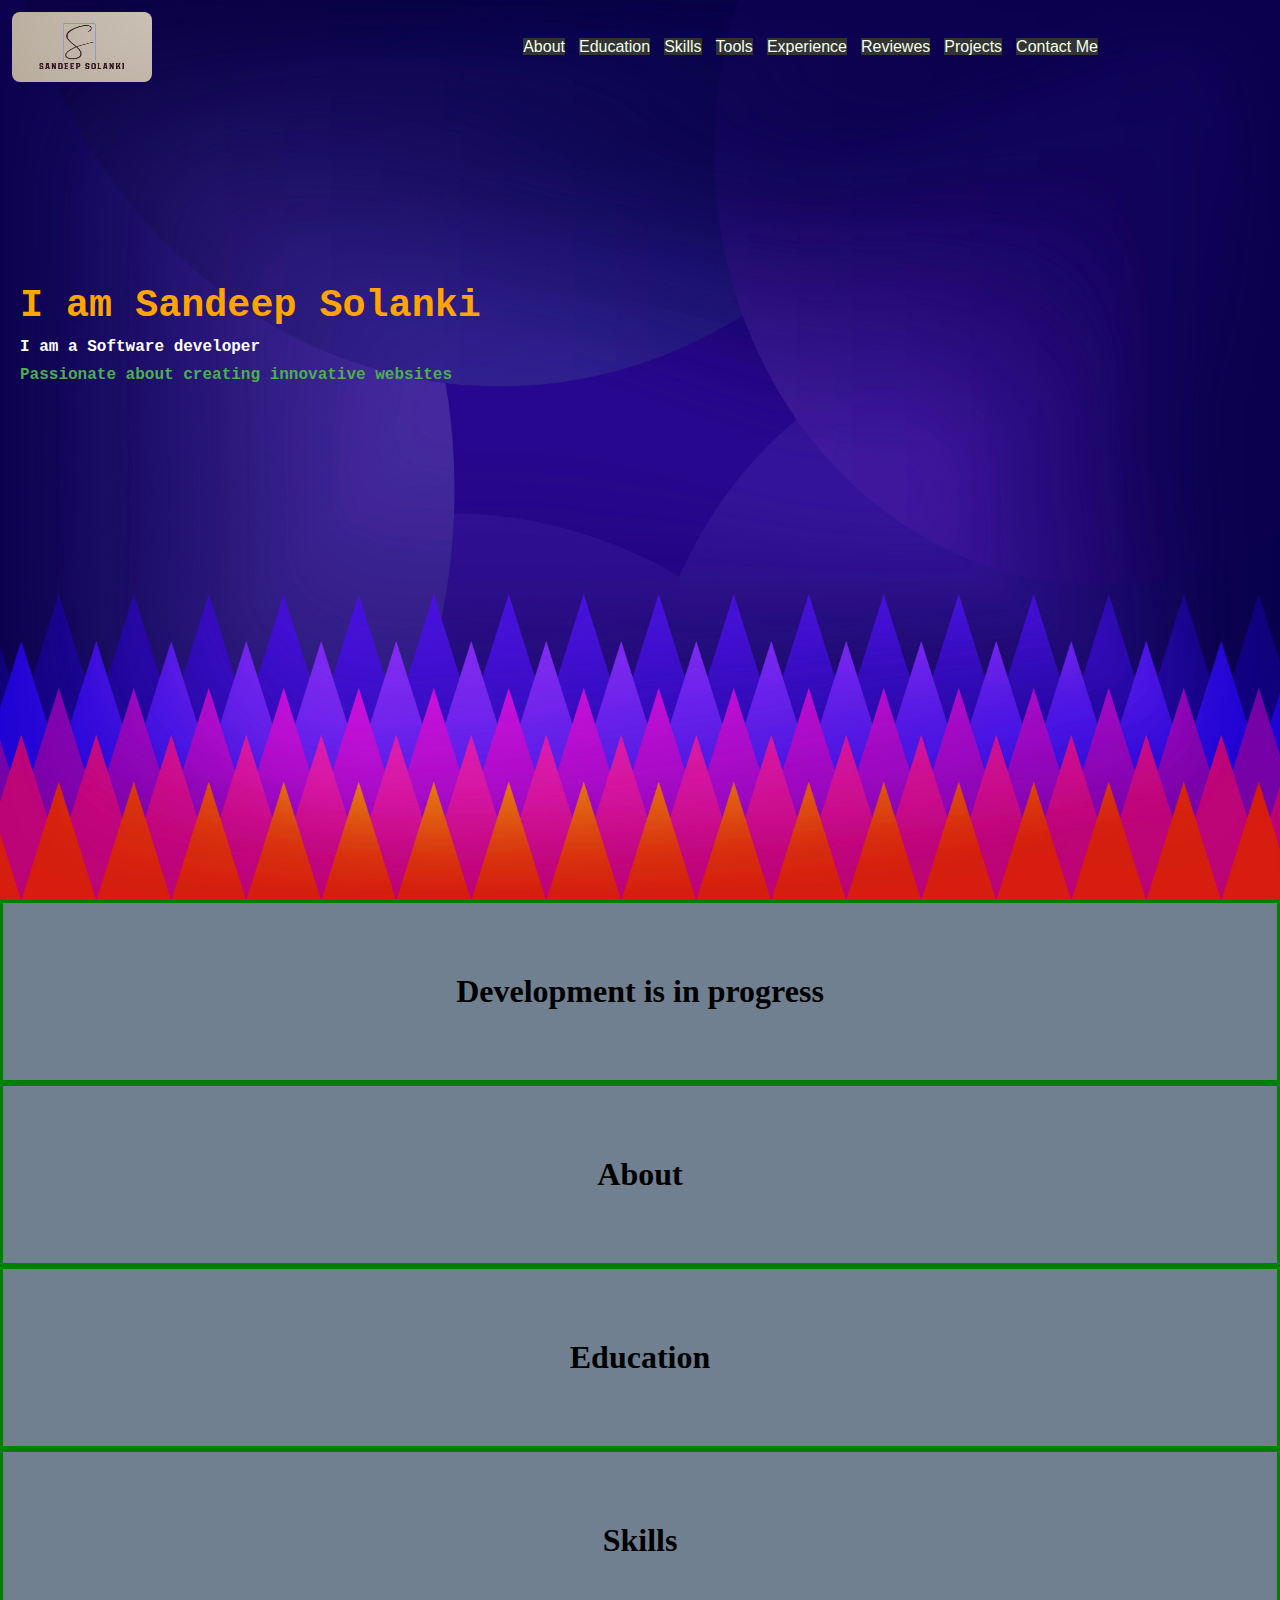
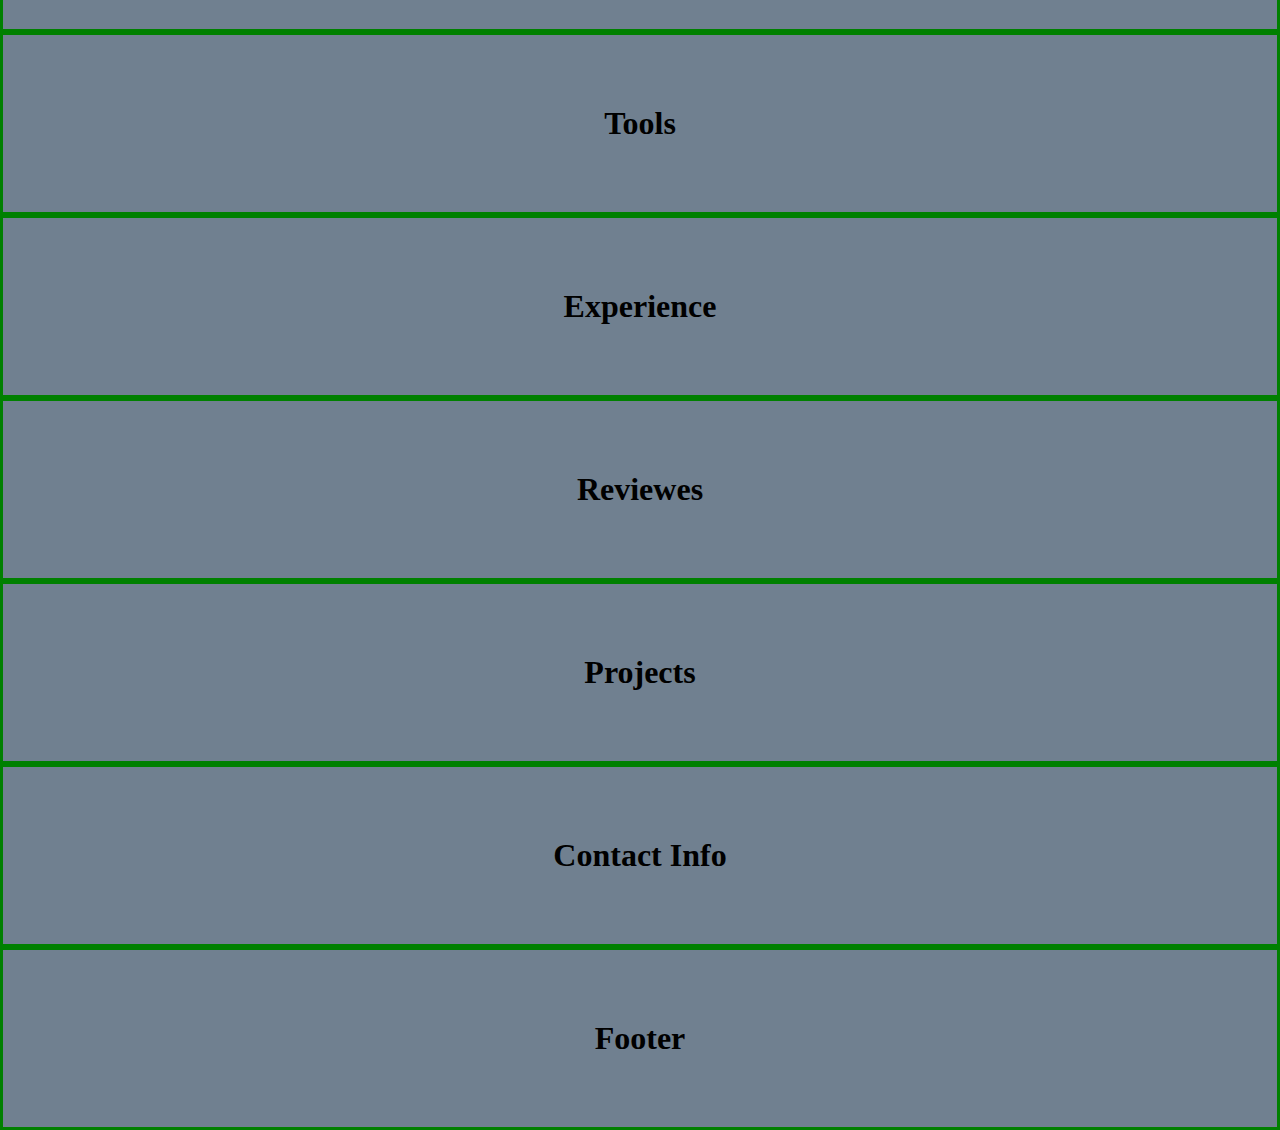
==== index1.html @ 3b1ad73c "fixed header and headline css" ====
<!DOCTYPE html>
<html>

<head>
    <title>My Portfolio</title>
    <link rel="stylesheet" href="index1.css">
</head>

<body>
    <!-- 
        Header - 
        Headline
        About
        Education
        Skills
        Tools
        Experience
        Reviewes
        Projects
        Contact info
        footer
        -->

    <!-- We'll build header here -->
    <div id="background">
        <div class="header" >
            <img src="logo.png" alt="Sandeep Solanki" height="70px" width="140px" style="border-radius: 8px; margin: 12px;" />
            <div style="width: 100%;">
                <a href="#about"
                    style="text-decoration: none; margin-right: 5px; margin-left: 5px; color: honeydew; font-family: 'Gill Sans', 'Gill Sans MT', Calibri, 'Trebuchet MS', sans-serif;">About</a>
                <a href="#education"
                    style="text-decoration: none; margin-right: 5px; margin-left: 5px; color: honeydew;font-family: 'Gill Sans', 'Gill Sans MT', Calibri, 'Trebuchet MS', sans-serif;">Education</a>
                <a href="#skills"
                    style="text-decoration: none; margin-right: 5px; margin-left: 5px;color: honeydew;font-family: 'Gill Sans', 'Gill Sans MT', Calibri, 'Trebuchet MS', sans-serif;">Skills</a>
                <a href="#tools"
                    style="text-decoration: none; margin-right: 5px; margin-left: 5px;color: honeydew;font-family: 'Gill Sans', 'Gill Sans MT', Calibri, 'Trebuchet MS', sans-serif;">Tools</a>
                <a href="#experience"
                    style="text-decoration: none; margin-right: 5px; margin-left: 5px;color: honeydew;font-family: 'Gill Sans', 'Gill Sans MT', Calibri, 'Trebuchet MS', sans-serif;">Experience</a>
                <a href="#reviews"
                    style="text-decoration: none; margin-right: 5px; margin-left: 5px;color: honeydew;font-family: 'Gill Sans', 'Gill Sans MT', Calibri, 'Trebuchet MS', sans-serif;">Reviewes</a>
                <a href="#projects"
                    style="text-decoration: none; margin-right: 5px; margin-left: 5px;color: honeydew;font-family: 'Gill Sans', 'Gill Sans MT', Calibri, 'Trebuchet MS', sans-serif;">Projects</a>
                <a href="#contact me" class="btn"
                    style="text-decoration: none; margin-right: 5px; margin-left: 5px;color: honeydew;font-family: 'Gill Sans', 'Gill Sans MT', Calibri, 'Trebuchet MS', sans-serif;">Contact
                    Me</a>
            </div>
        </div>

        <div class="headline" >

            <h1 style="text-align: left;
            padding-top: 190px;
            color:orange;
            font-size:larger;
            ">
                I am Sandeep Solanki</h1>
            <h2 style="text-align: left;
            padding: 10px 0;
            color: white;
            font-size: 1rem;">I am a Software developer</h2>
            <h3 style="text-align: left;
            padding-bottom: 190px;
            color: #4CAF50;
            font-size: 1rem;">
                Passionate about creating innovative websites
            </h3>

        </div>
    </div>
    <h1 style="text-align: center;
                padding: 70px 0;
                border: 3px solid green;">Development is in progress
    </h1>

    <div class="about" id="about">
        <h1 style="text-align: center;
            padding: 70px 0;
            border: 3px solid green;">About</h1>
    </div>
    <div class="education" id="education">
        <h1 style="text-align: center;
            padding: 70px 0;
            border: 3px solid green;">Education</h1>
    </div>
    <div class="skills" id="skills">
        <h1 style="text-align: center;
            padding: 70px 0;
            border: 3px solid green;">Skills</h1>
    </div>
    <div class="tools" id="tools">
        <h1 style="text-align: center;
            padding: 70px 0;
            border: 3px solid green;">Tools</h1>
    </div>
    <div class="experience" id="experience">
        <h1 style="text-align: center;
            padding: 70px 0;
            border: 3px solid green;">Experience</h1>
    </div>
    <div class="reviews" id="reviews">
        <h1 style="text-align: center;
            padding: 70px 0;
            border: 3px solid green;">Reviewes</h1>
    </div>
    <div class="projects" id="projects">
        <h1 style="text-align: center;
            padding: 70px 0;
            border: 3px solid green;">Projects</h1>
    </div>
    <div class="contactinfo" id="contact me">
        <h1 style="text-align: center;
            padding: 70px 0;
            border: 3px solid green;">Contact Info</h1>
    </div>
    <div class="footer">
        <h1 style="text-align: center;
            padding: 70px 0;
            border: 3px solid green;">Footer</h1>
    </div>

</body>

</html>
---- index1.css ----
.header{
    
    text-align: right;
    /* padding: 70px 0; */
    /* border: 3px solid green; */
    /* background-color:darkslategray; */
    /* display: -ms-grid; */
    display: grid;
    /* -ms-grid-columns: auto auto auto; */
    grid-template-columns: auto auto auto;
    align-items: center;
    /* text-indent: 100%; */

}
#background{
    background-image: url(background.jpg); 
    /* background-size: cover; */
    /* background-size: 100% 100%; */
    /* background-attachment: fixed; */
  /* background-size: 150px; */
  background-repeat: no-repeat;
  /* height: 100%; */
  height: 100vh;
  background-size: 100vw 100vh;
}
.headline{
    font-size: 2em;
    
    color:rgb(6, 6, 5);
    font-family: 'Courier New', Courier, monospace;
    padding: 0 20px;
    /* background-position: center; */
    /* background-size: cover; */
}
:hover a{
    background-color: #333;
    color: red;
    transition:all 0.3s ease-in-out;
    text-decoration: none;
}
* {
    scrollbar-width: thin;
    
    scrollbar-color: #ffd4de #333;
    
        margin: 0;
        padding: 0;
     
    
}
.main-header-wrapp.full {
    background: transparent;
    box-shadow: none;
}

    
.logo img {
    height: 50px;
  }
body{
    background-color: slategray;    
}
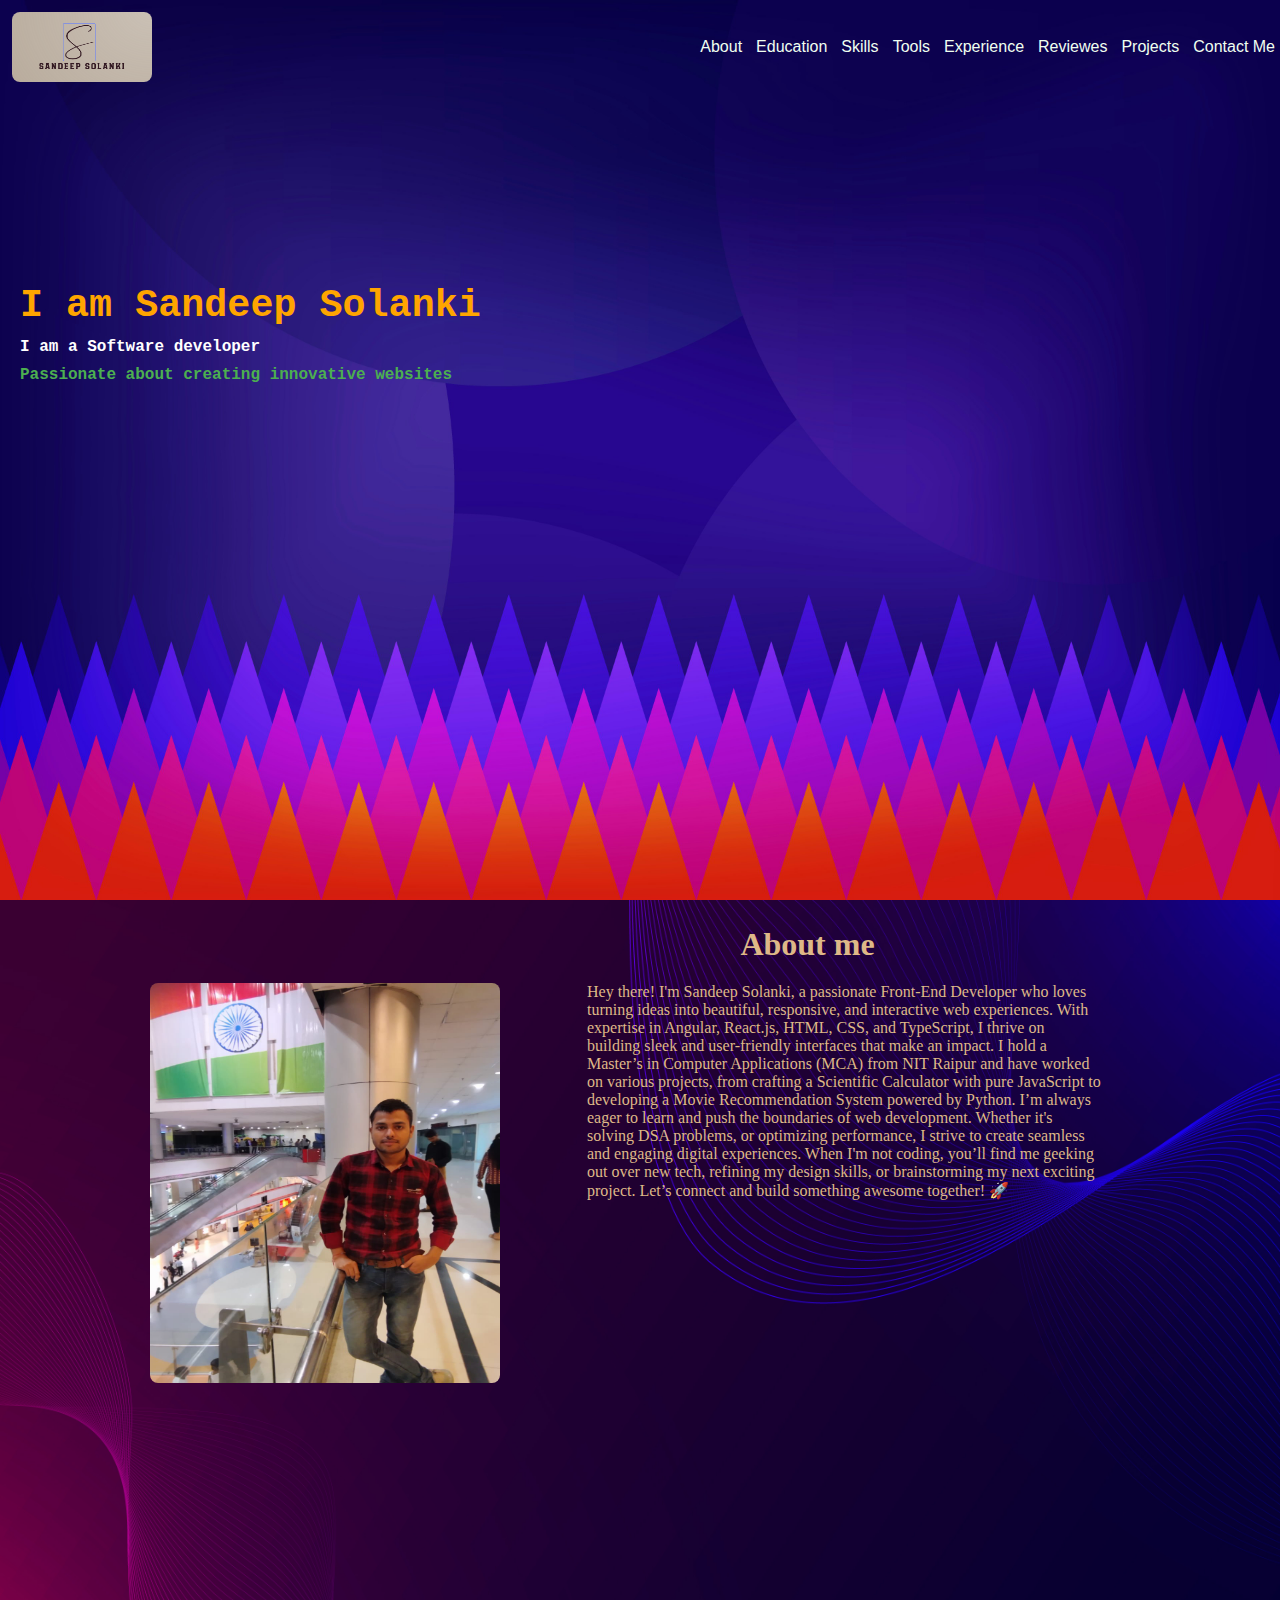
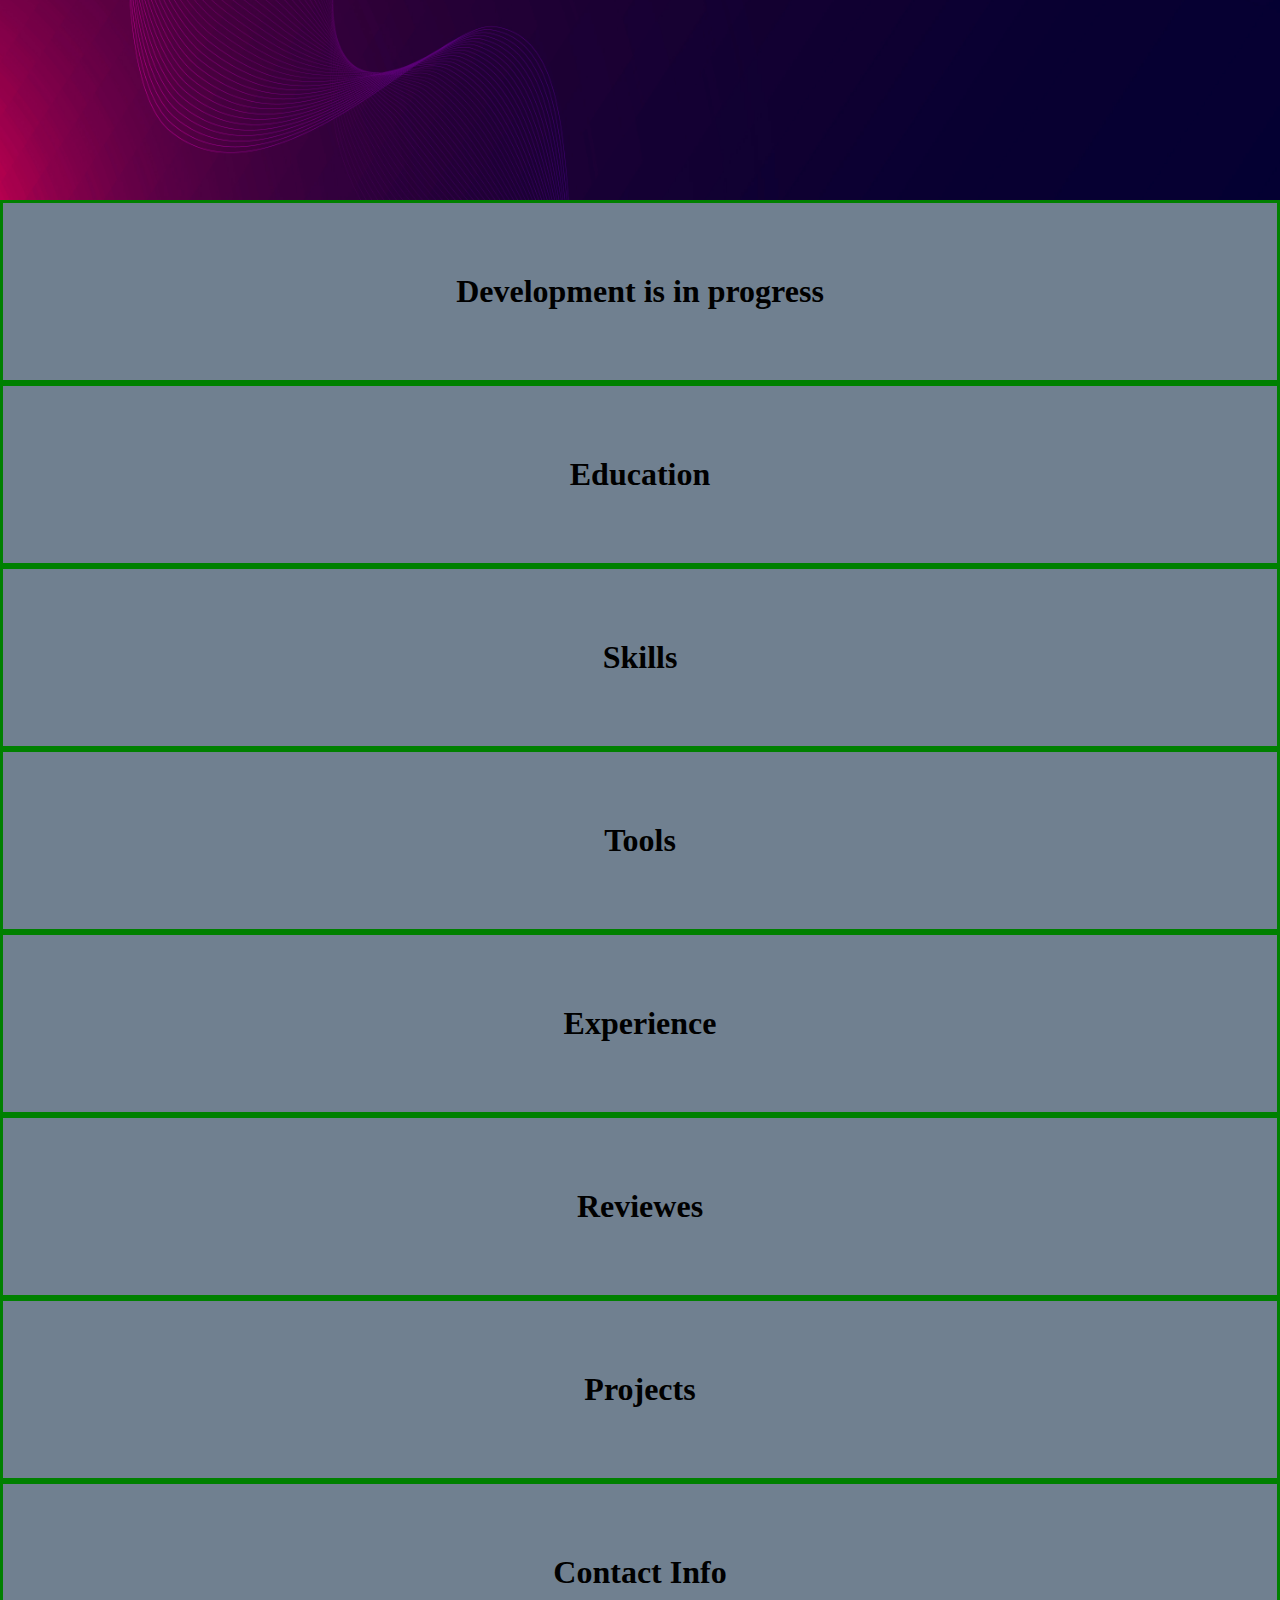
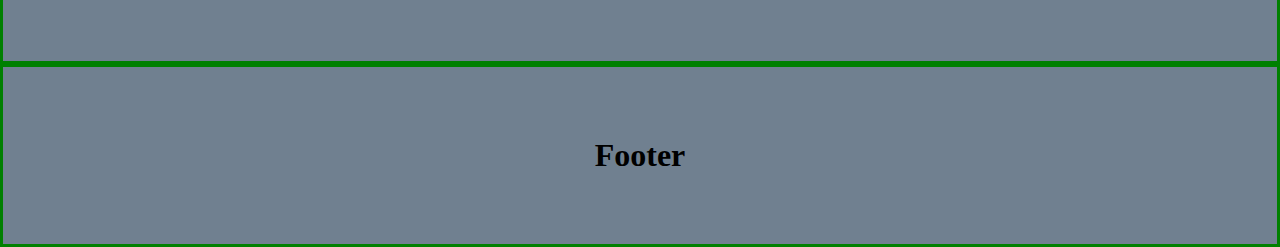
==== commit b729d831: "added about me section, aligned text and image with margin and padding" ====
--- a/index1.html
+++ b/index1.html
@@ -67,16 +67,39 @@
 
         </div>
     </div>
+    
+    <div class="about" id="about">
+        
+            
+                <h1 style="text-align: center;
+                color: burlywood;
+                padding-left: 335px;
+                padding-top: 26px;
+            ">About me</h1>
+               <p style="padding-top: 20px;
+               padding-left: 587px;
+               padding-right: 179px;
+               font-family: cursive;
+               height: 0px;
+               color: burlywood;"> Hey there! I'm Sandeep Solanki, a passionate Front-End Developer who loves turning ideas into beautiful, responsive, and interactive web experiences. With expertise in Angular, React.js, HTML, CSS, and TypeScript, I thrive on building sleek and user-friendly interfaces that make an impact.
+                
+                I hold a Master’s in Computer Applications (MCA) from NIT Raipur and have worked on various projects, from crafting a Scientific Calculator with pure JavaScript to developing a Movie Recommendation System powered by Python.
+                
+                I’m always eager to learn and push the boundaries of web development. Whether it's solving DSA problems, or optimizing performance, I strive to create seamless and engaging digital experiences.
+                
+                When I'm not coding, you’ll find me geeking out over new tech, refining my design skills, or brainstorming my next exciting project. Let’s connect and build something awesome together! 🚀</p>
+            <img src="aboutme.jpg" alt="Sandeep Solanki" height="200px" width="200px" 
+            style="height: 400px;
+            width: 350px;
+            margin-left: 100px;
+            /* padding: 100px; */
+            border-radius: 8px;
+            margin-left: 150px;"/>
+    </div>
     <h1 style="text-align: center;
                 padding: 70px 0;
                 border: 3px solid green;">Development is in progress
     </h1>
-
-    <div class="about" id="about">
-        <h1 style="text-align: center;
-            padding: 70px 0;
-            border: 3px solid green;">About</h1>
-    </div>
     <div class="education" id="education">
         <h1 style="text-align: center;
             padding: 70px 0;
--- a/index1.css
+++ b/index1.css
@@ -7,7 +7,8 @@
     /* display: -ms-grid; */
     display: grid;
     /* -ms-grid-columns: auto auto auto; */
-    grid-template-columns: auto auto auto;
+    grid-template-columns:auto auto;
+    
     align-items: center;
     /* text-indent: 100%; */
 
@@ -23,6 +24,18 @@
   height: 100vh;
   background-size: 100vw 100vh;
 }
+#about{
+    background-image: url(aboutmebackground.jpg); 
+    /* background-size: cover; */
+    /* background-size: 100% 100%; */
+    /* background-attachment: fixed; */
+  /* background-size: 150px; */
+  background-repeat: no-repeat;
+  /* height: 100%; */
+  height: 100vh;
+  background-size: 100vw 100vh;
+  color: cyan;
+}
 .headline{
     font-size: 2em;
     
@@ -32,12 +45,7 @@
     /* background-position: center; */
     /* background-size: cover; */
 }
-:hover a{
-    background-color: #333;
-    color: red;
-    transition:all 0.3s ease-in-out;
-    text-decoration: none;
-}
+
 * {
     scrollbar-width: thin;
     
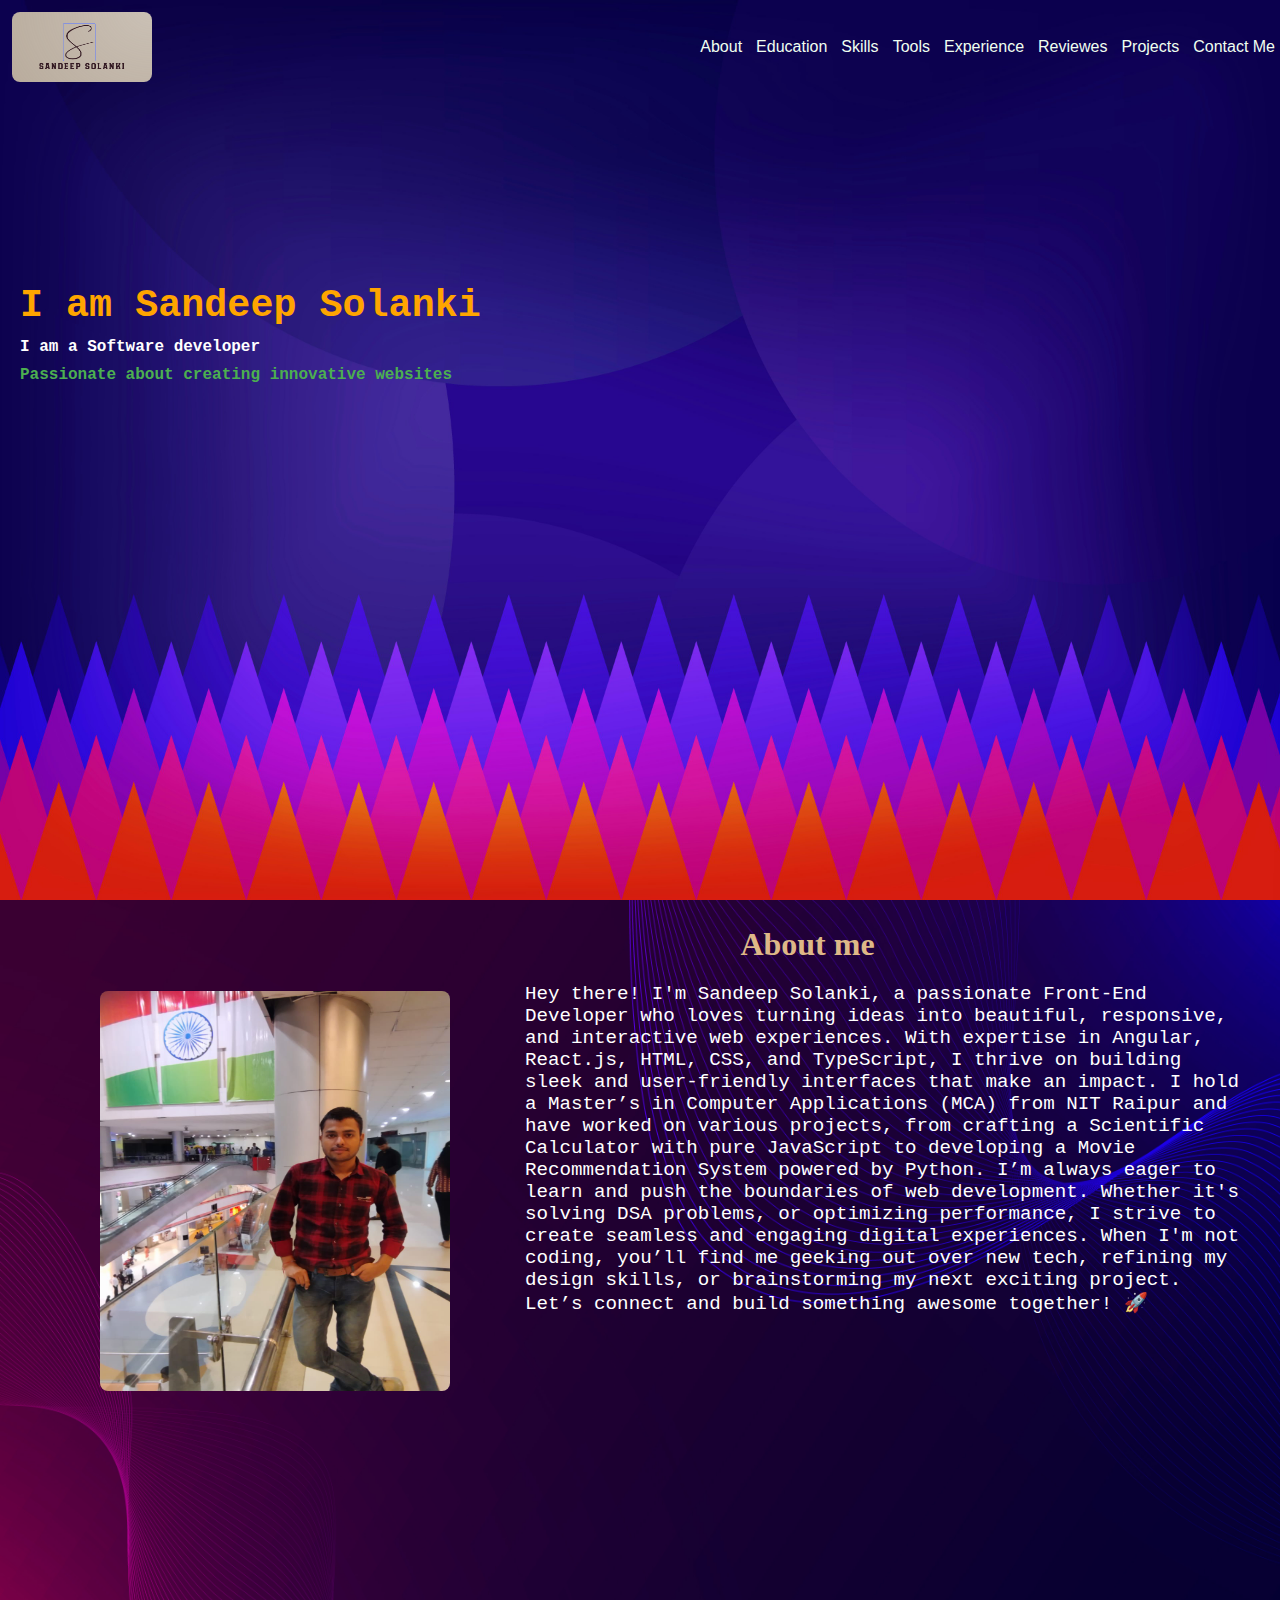
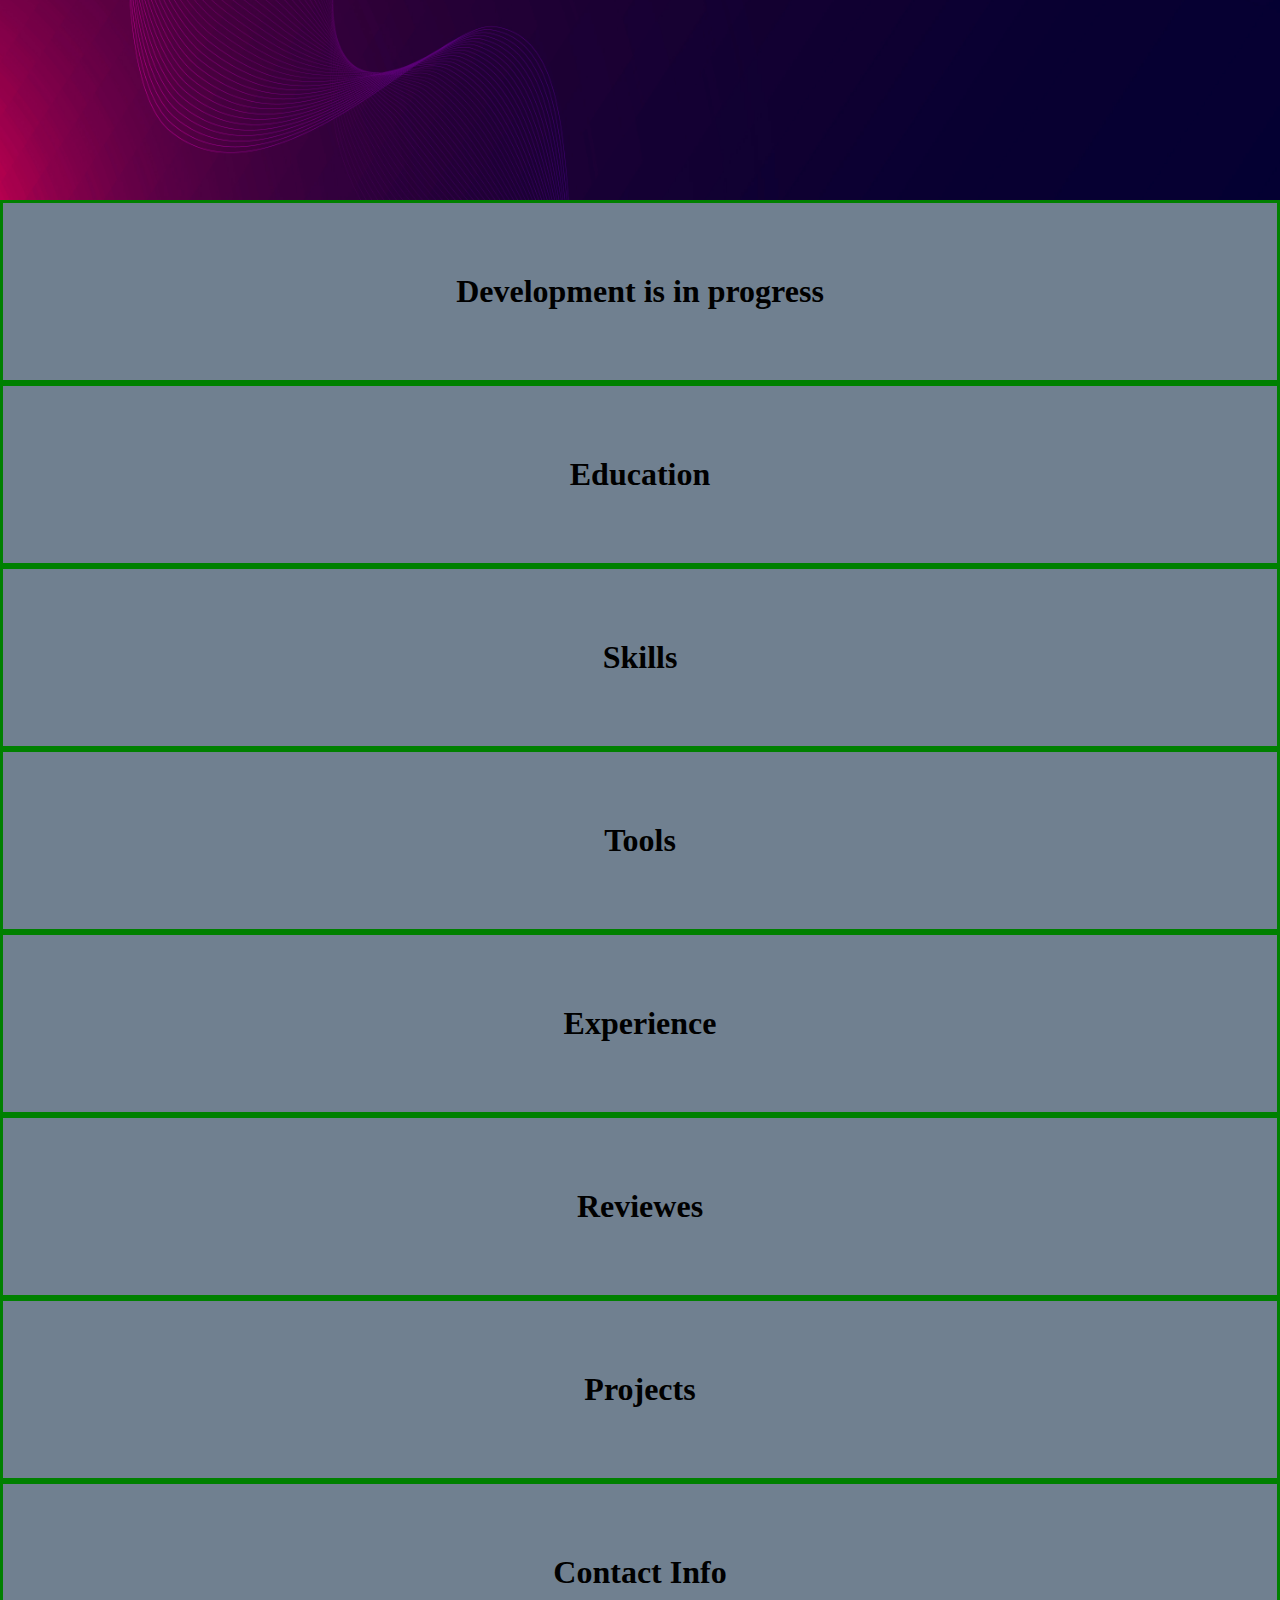
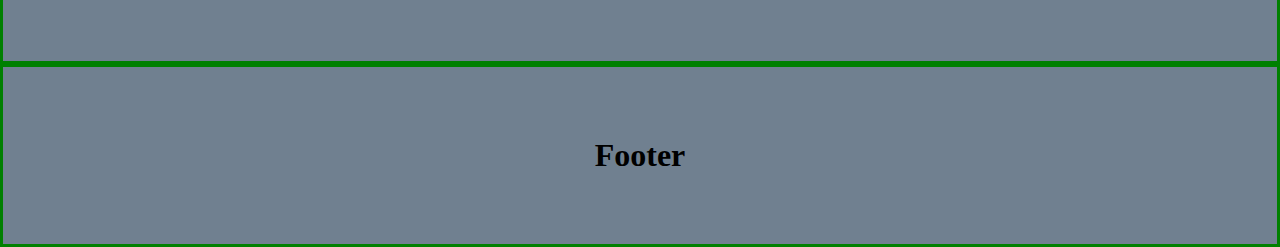
==== commit 4e0a8a47: "changed font family of about me text and changet its size" ====
--- a/index1.html
+++ b/index1.html
@@ -76,12 +76,13 @@
                 padding-left: 335px;
                 padding-top: 26px;
             ">About me</h1>
-               <p style="padding-top: 20px;
-               padding-left: 587px;
-               padding-right: 179px;
-               font-family: cursive;
+               <p style="    padding-top: 20px;
+               padding-left: 525px;
+               padding-right: 30px;
+               font-family: 'Courier New', Courier, monospace;
                height: 0px;
-               color: burlywood;"> Hey there! I'm Sandeep Solanki, a passionate Front-End Developer who loves turning ideas into beautiful, responsive, and interactive web experiences. With expertise in Angular, React.js, HTML, CSS, and TypeScript, I thrive on building sleek and user-friendly interfaces that make an impact.
+               color: white;
+               font-size: larger;"> Hey there! I'm Sandeep Solanki, a passionate Front-End Developer who loves turning ideas into beautiful, responsive, and interactive web experiences. With expertise in Angular, React.js, HTML, CSS, and TypeScript, I thrive on building sleek and user-friendly interfaces that make an impact.
                 
                 I hold a Master’s in Computer Applications (MCA) from NIT Raipur and have worked on various projects, from crafting a Scientific Calculator with pure JavaScript to developing a Movie Recommendation System powered by Python.
                 
@@ -94,7 +95,8 @@
             margin-left: 100px;
             /* padding: 100px; */
             border-radius: 8px;
-            margin-left: 150px;"/>
+            margin-left: 100px;
+            margin-top: 8px;"/>
     </div>
     <h1 style="text-align: center;
                 padding: 70px 0;
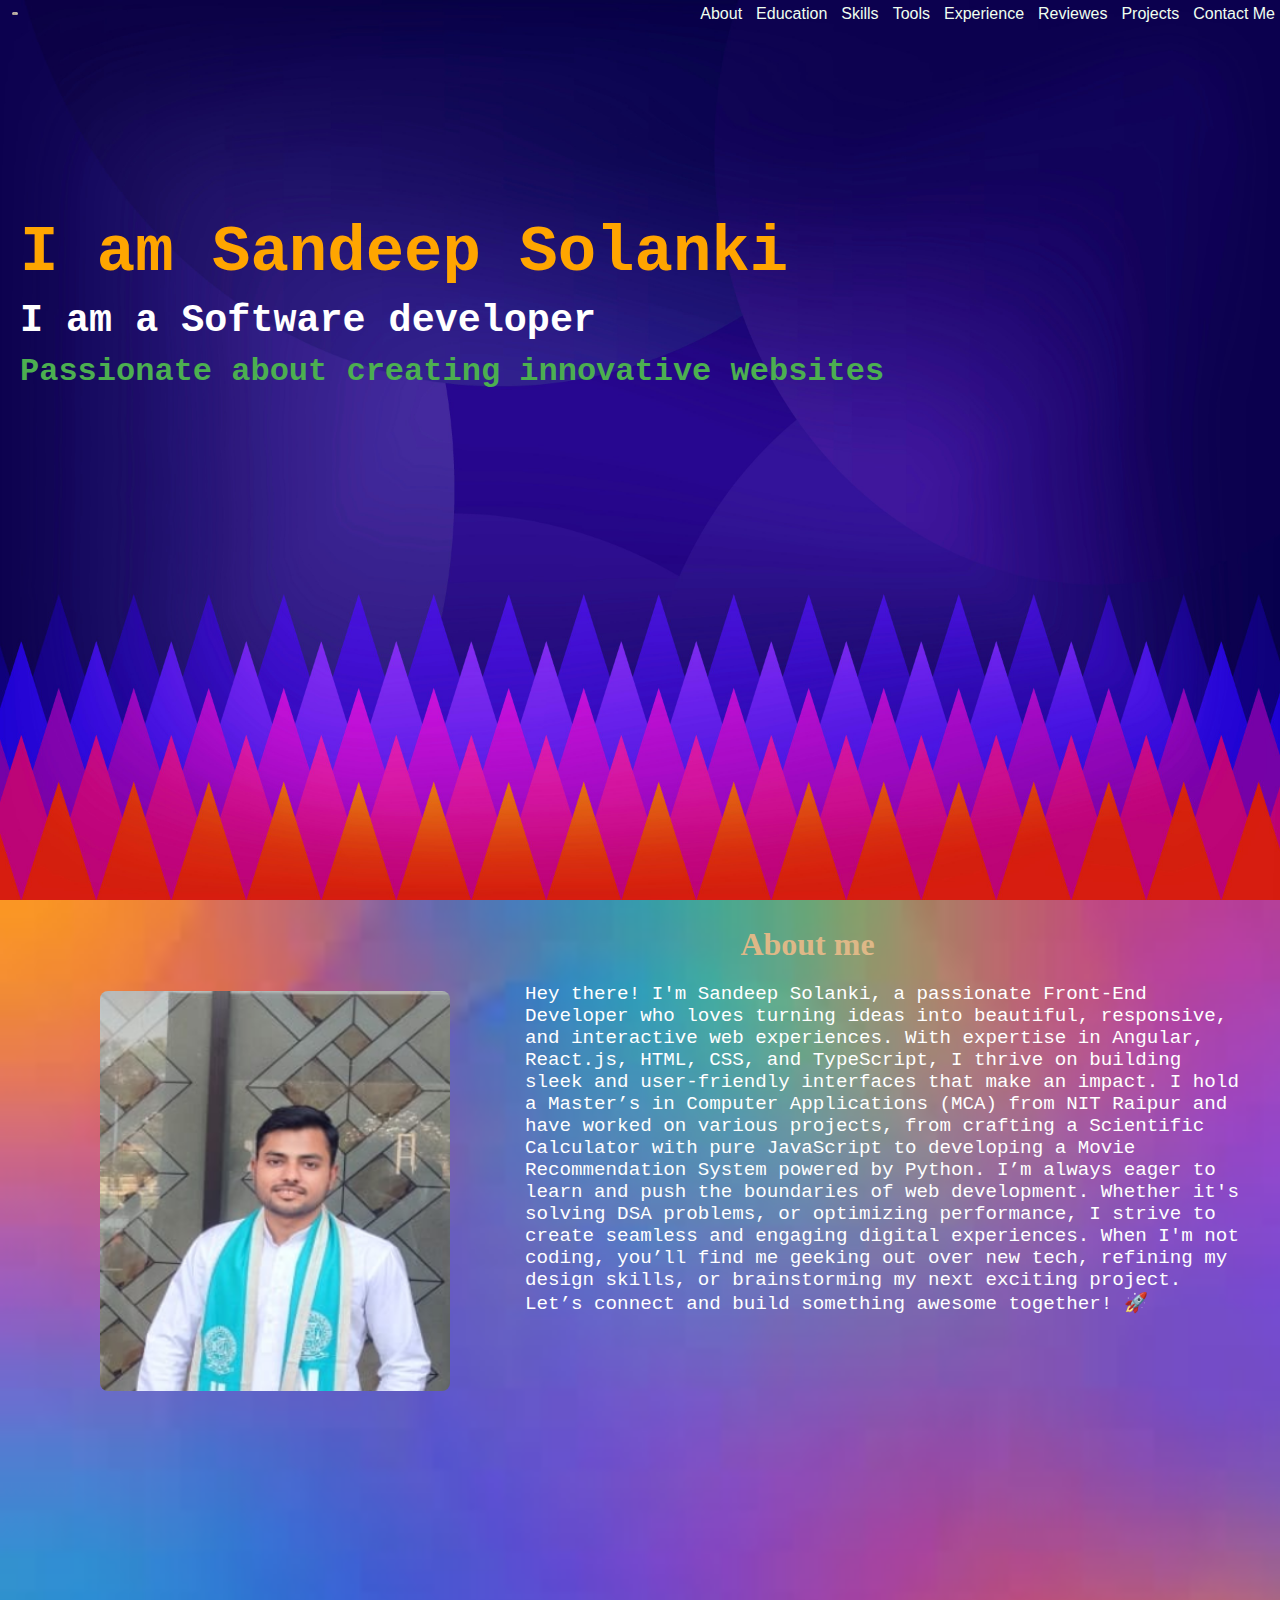
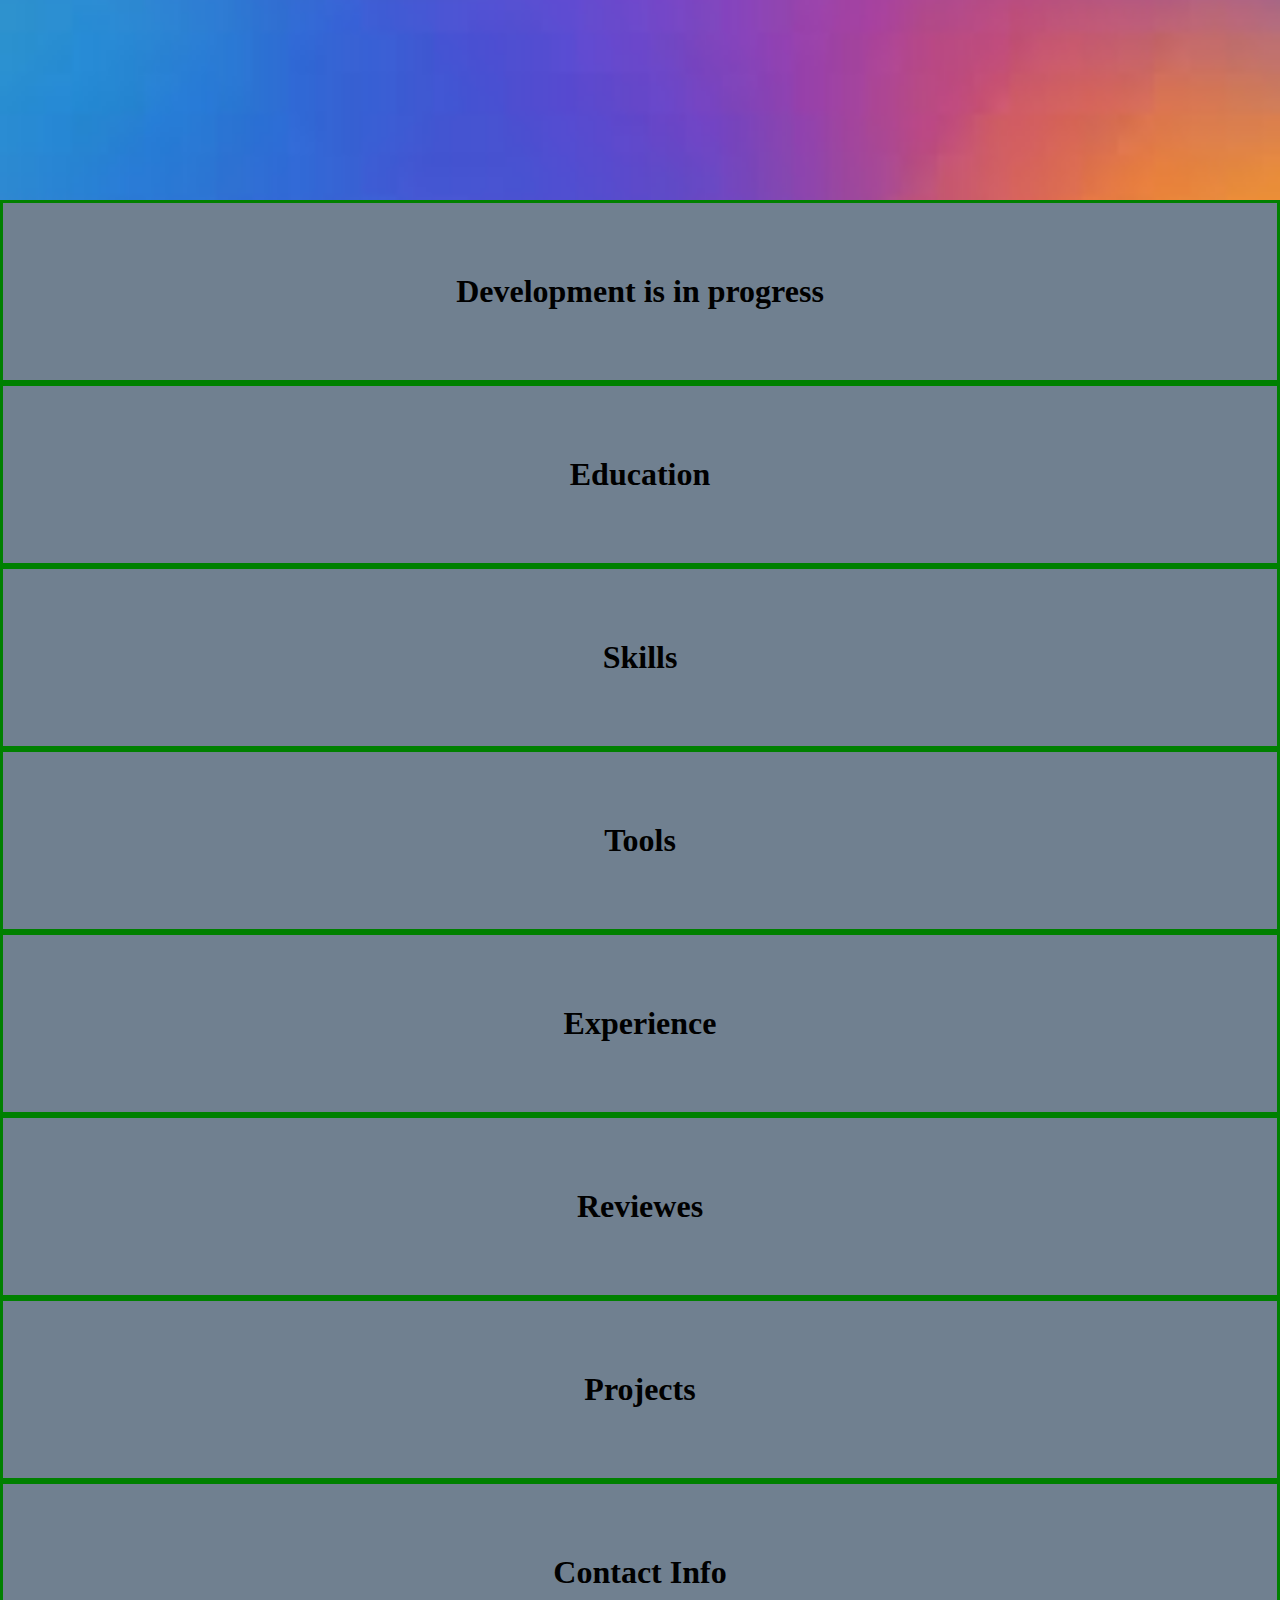
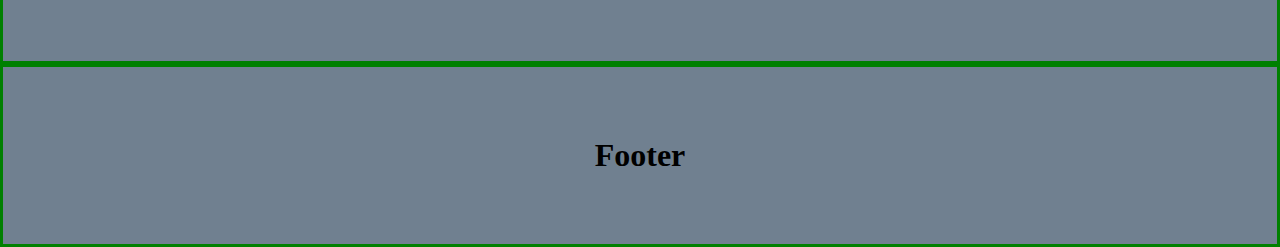
==== commit df9d968b: "Changed text size, image height and width, headline text size, changed image" ====
--- a/index1.html
+++ b/index1.html
@@ -23,8 +23,9 @@
 
     <!-- We'll build header here -->
     <div id="background">
-        <div class="header" >
-            <img src="logo.png" alt="Sandeep Solanki" height="70px" width="140px" style="border-radius: 8px; margin: 12px;" />
+        <div class="header">
+            <img src="logo.png" alt="Sandeep Solanki" height="3cm" width="6cm"
+                style="border-radius: 8px; margin: 12px;" />
             <div style="width: 100%;">
                 <a href="#about"
                     style="text-decoration: none; margin-right: 5px; margin-left: 5px; color: honeydew; font-family: 'Gill Sans', 'Gill Sans MT', Calibri, 'Trebuchet MS', sans-serif;">About</a>
@@ -46,57 +47,62 @@
             </div>
         </div>
 
-        <div class="headline" >
+        <div class="headline">
 
-            <h1 style="text-align: left;
+            <h1 style="    text-align: left;
             padding-top: 190px;
-            color:orange;
-            font-size:larger;
+            color: orange;
+            font-size: xxxx-large;
             ">
                 I am Sandeep Solanki</h1>
-            <h2 style="text-align: left;
+            <h2 style="    text-align: left;
             padding: 10px 0;
             color: white;
-            font-size: 1rem;">I am a Software developer</h2>
+            font-size: larger;">I am a Software developer</h2>
             <h3 style="text-align: left;
             padding-bottom: 190px;
             color: #4CAF50;
-            font-size: 1rem;">
+            font-size: xx-large;">
                 Passionate about creating innovative websites
             </h3>
 
         </div>
     </div>
-    
+
     <div class="about" id="about">
-        
-            
-                <h1 style="text-align: center;
+
+
+        <h1 style="text-align: center;
                 color: burlywood;
                 padding-left: 335px;
                 padding-top: 26px;
             ">About me</h1>
-               <p style="    padding-top: 20px;
+        <p style="    padding-top: 20px;
                padding-left: 525px;
                padding-right: 30px;
                font-family: 'Courier New', Courier, monospace;
                height: 0px;
                color: white;
-               font-size: larger;"> Hey there! I'm Sandeep Solanki, a passionate Front-End Developer who loves turning ideas into beautiful, responsive, and interactive web experiences. With expertise in Angular, React.js, HTML, CSS, and TypeScript, I thrive on building sleek and user-friendly interfaces that make an impact.
-                
-                I hold a Master’s in Computer Applications (MCA) from NIT Raipur and have worked on various projects, from crafting a Scientific Calculator with pure JavaScript to developing a Movie Recommendation System powered by Python.
-                
-                I’m always eager to learn and push the boundaries of web development. Whether it's solving DSA problems, or optimizing performance, I strive to create seamless and engaging digital experiences.
-                
-                When I'm not coding, you’ll find me geeking out over new tech, refining my design skills, or brainstorming my next exciting project. Let’s connect and build something awesome together! 🚀</p>
-            <img src="aboutme.jpg" alt="Sandeep Solanki" height="200px" width="200px" 
-            style="height: 400px;
+               font-size: larger;"> Hey there! I'm Sandeep Solanki, a passionate Front-End Developer who loves turning
+            ideas into beautiful, responsive, and interactive web experiences. With expertise in Angular, React.js,
+            HTML, CSS, and TypeScript, I thrive on building sleek and user-friendly interfaces that make an impact.
+
+            I hold a Master’s in Computer Applications (MCA) from NIT Raipur and have worked on various projects, from
+            crafting a Scientific Calculator with pure JavaScript to developing a Movie Recommendation System powered by
+            Python.
+
+            I’m always eager to learn and push the boundaries of web development. Whether it's solving DSA problems, or
+            optimizing performance, I strive to create seamless and engaging digital experiences.
+
+            When I'm not coding, you’ll find me geeking out over new tech, refining my design skills, or brainstorming
+            my next exciting project. Let’s connect and build something awesome together! 🚀</p>
+        <img src="aboutme.png" alt="Sandeep Solanki" height="200px" width="200px" style="height: 400px;
             width: 350px;
             margin-left: 100px;
             /* padding: 100px; */
             border-radius: 8px;
             margin-left: 100px;
-            margin-top: 8px;"/>
+            margin-top: 8px;" />
     </div>
     <h1 style="text-align: center;
                 padding: 70px 0;
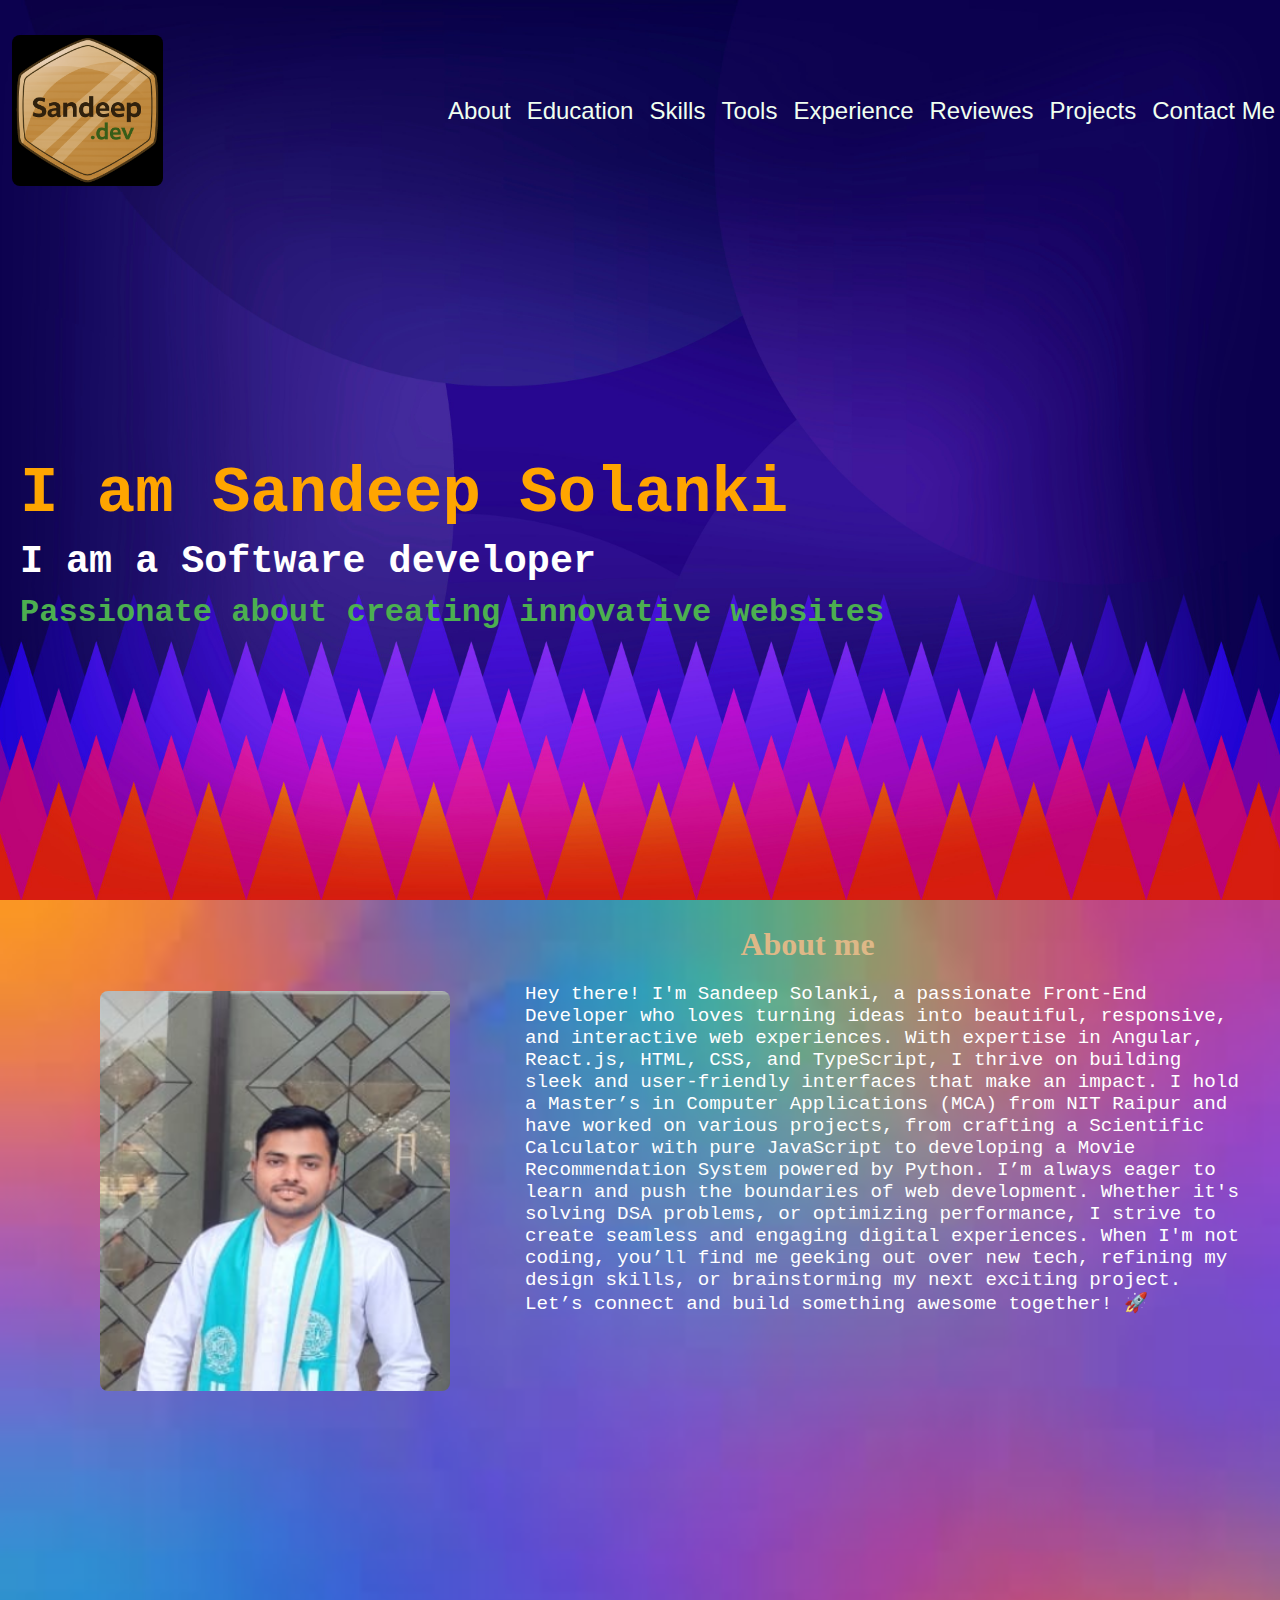
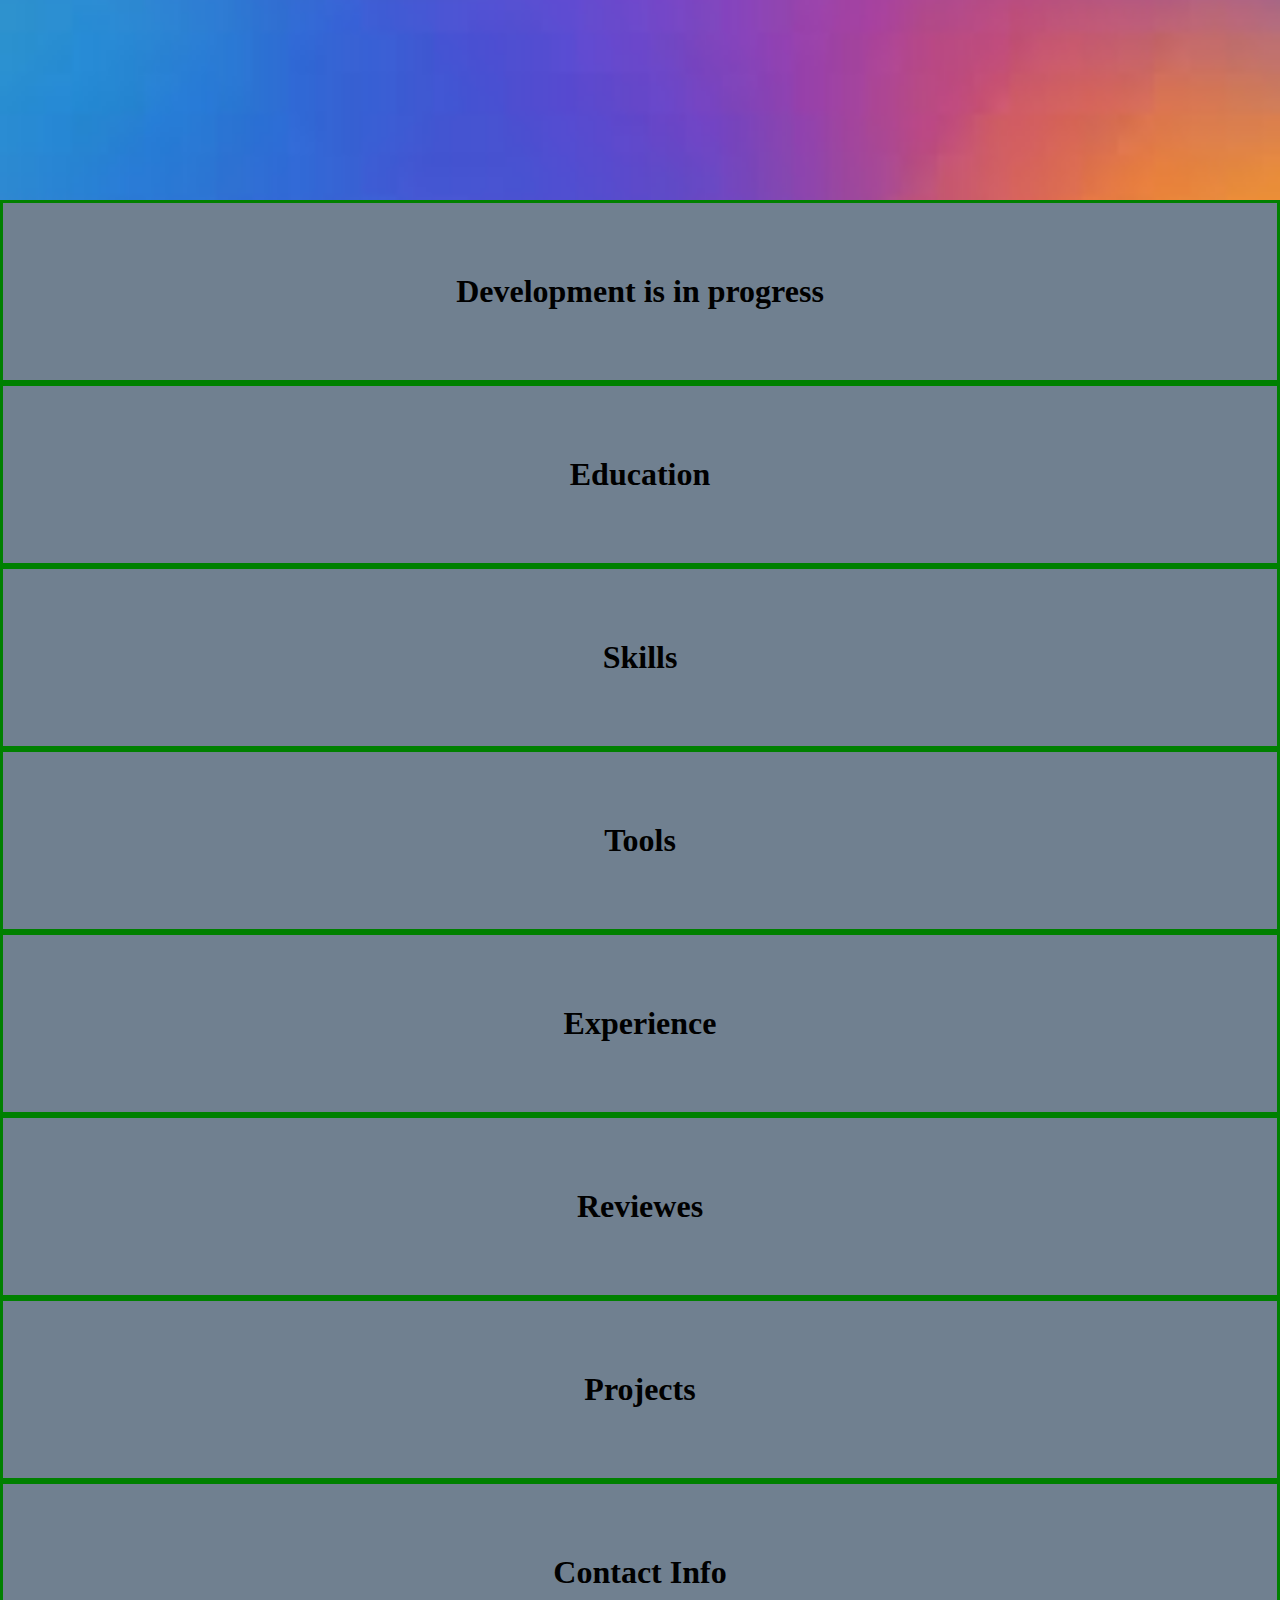
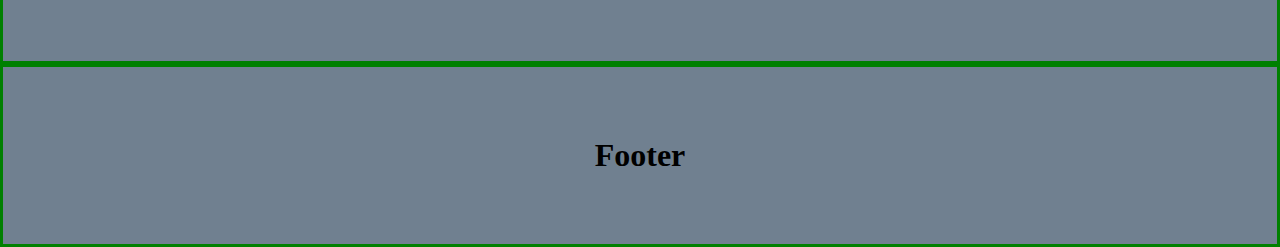
==== commit 0f52dc12: "Changed text size, image height and width, headline text size, changed image" ====
--- a/index1.html
+++ b/index1.html
@@ -24,8 +24,8 @@
     <!-- We'll build header here -->
     <div id="background">
         <div class="header">
-            <img src="logo.png" alt="Sandeep Solanki" height="3cm" width="6cm"
-                style="border-radius: 8px; margin: 12px;" />
+            <img src="logo1.png" alt="Sandeep Solanki" height="3cm" width="6cm"
+                style="border-radius: 8px; margin: 12px; height: 4cm; width: 4cm;" />
             <div style="width: 100%;">
                 <a href="#about"
                     style="text-decoration: none; margin-right: 5px; margin-left: 5px; color: honeydew; font-family: 'Gill Sans', 'Gill Sans MT', Calibri, 'Trebuchet MS', sans-serif;">About</a>
--- a/index1.css
+++ b/index1.css
@@ -1,16 +1,17 @@
 .header{
     
     text-align: right;
-    /* padding: 70px 0; */
+    padding: 70px 0;
     /* border: 3px solid green; */
-    /* background-color:darkslategray; */
-    /* display: -ms-grid; */
-    display: grid;
+    /* background-color: darkslategray; */
+    display: grid
+;
     /* -ms-grid-columns: auto auto auto; */
-    grid-template-columns:auto auto;
-    
+    grid-template-columns: auto auto;
     align-items: center;
     /* text-indent: 100%; */
+    font-size: x-large;
+    padding-top: 23px;
 
 }
 #background{
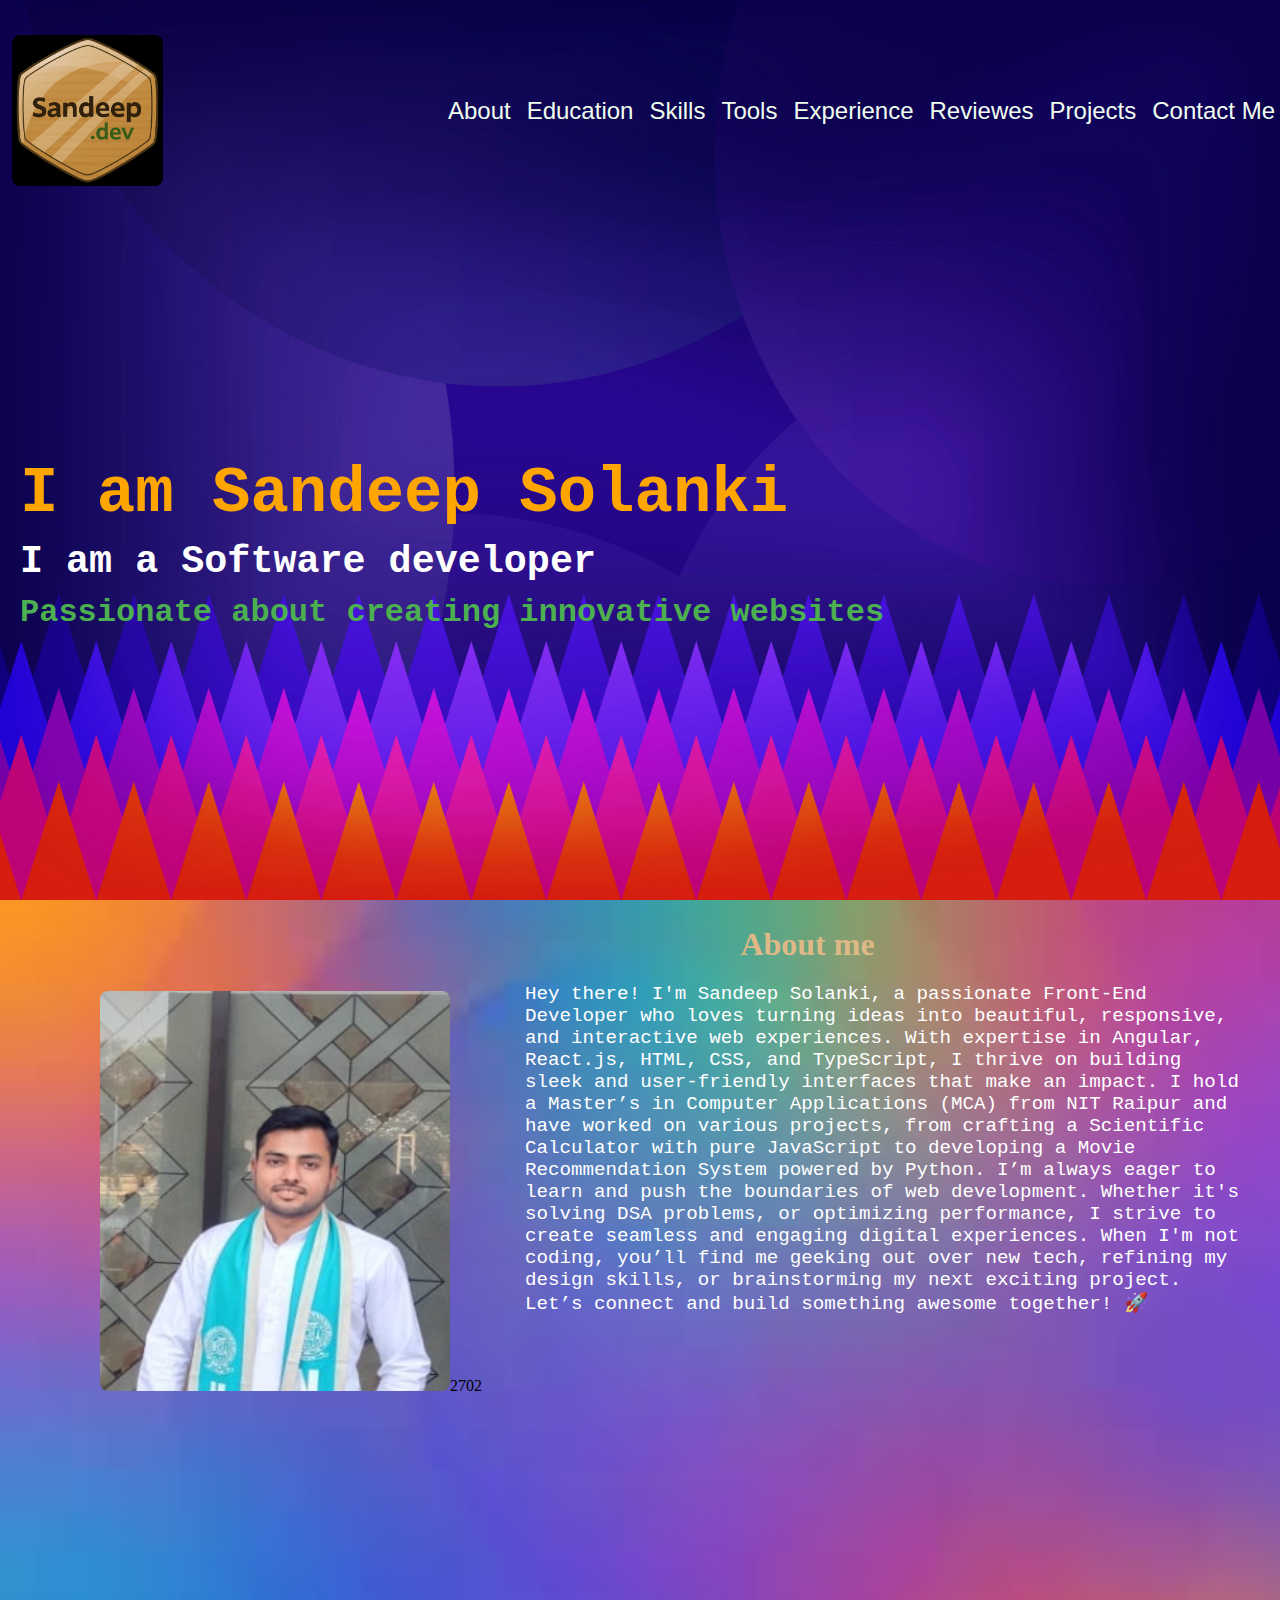
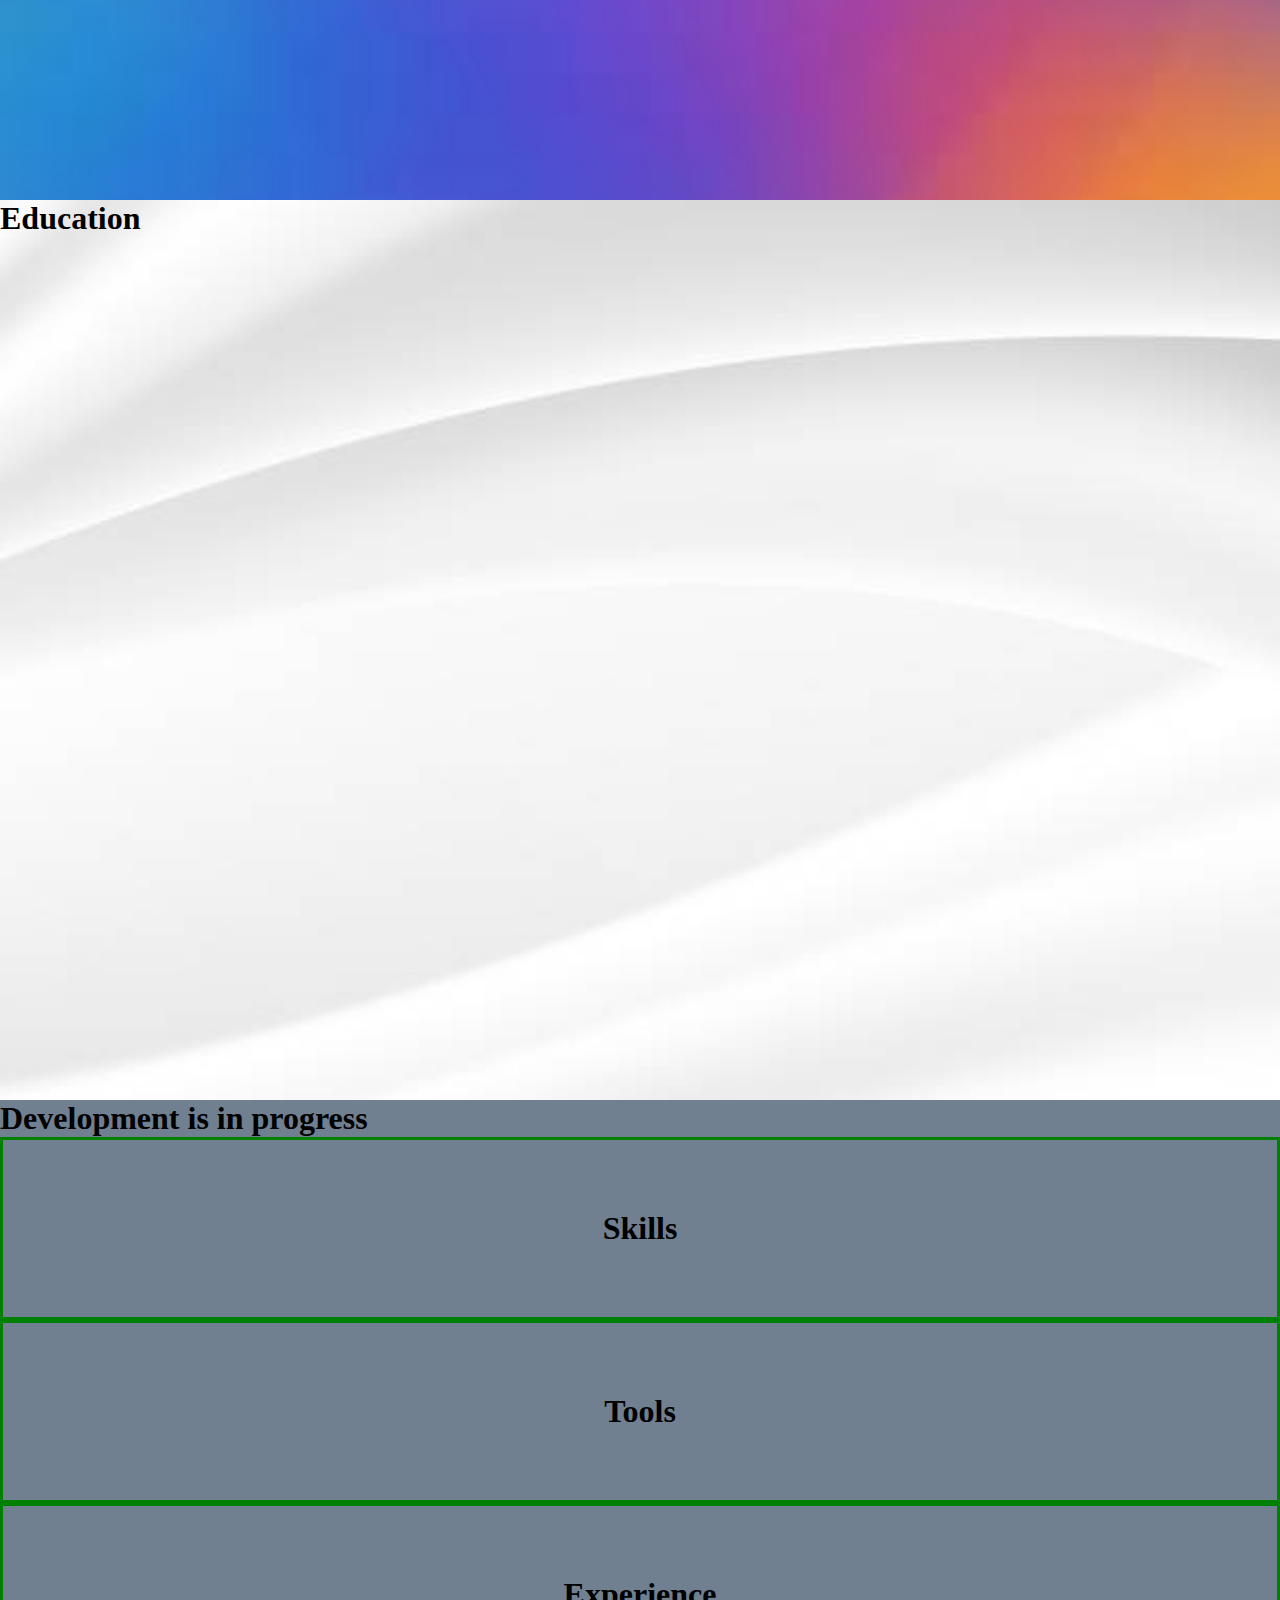
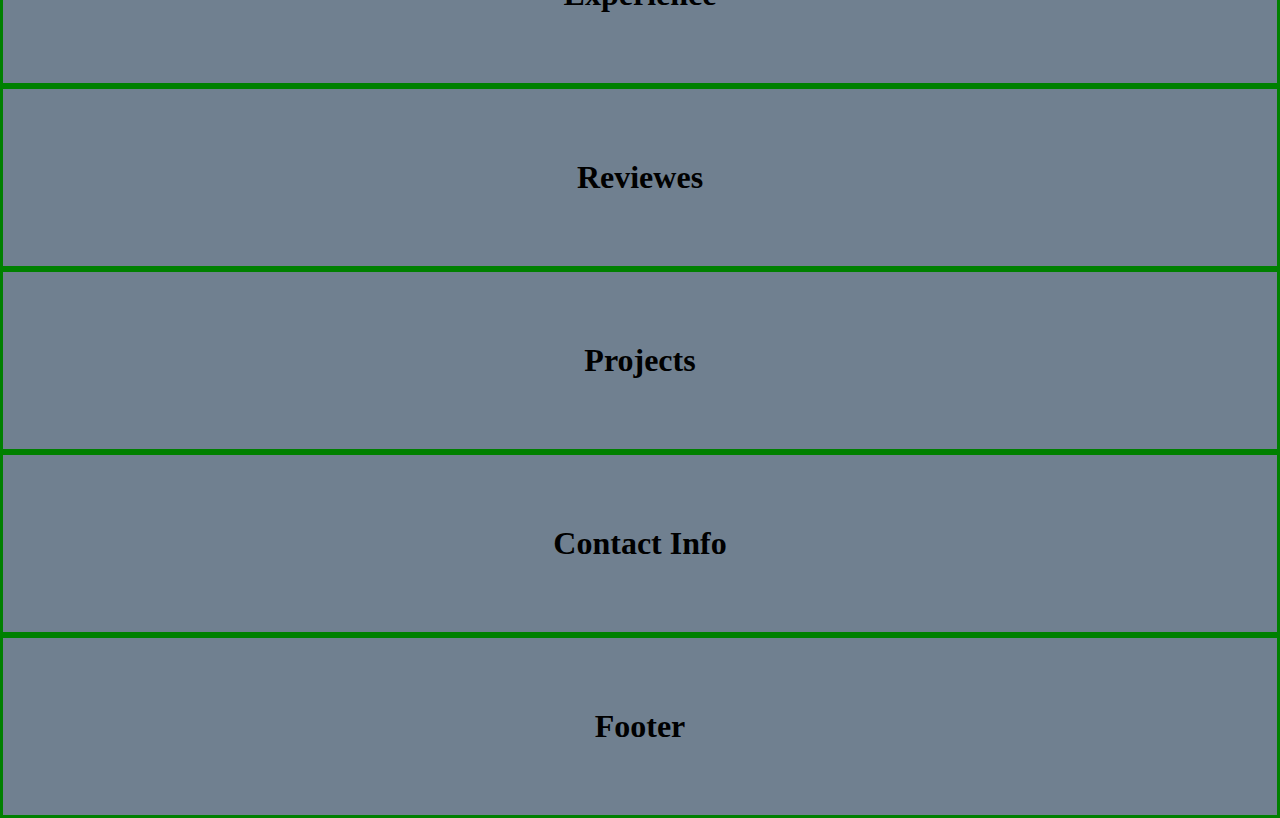
==== commit 2b68178c: "added education section" ====
--- a/index1.html
+++ b/index1.html
@@ -102,17 +102,13 @@
             /* padding: 100px; */
             border-radius: 8px;
             margin-left: 100px;
-            margin-top: 8px;" />
+            margin-top: 8px;" />2702
     </div>
-    <h1 style="text-align: center;
-                padding: 70px 0;
-                border: 3px solid green;">Development is in progress
+    <div class="education" id="education">
+        <h1 >Education</h1>
+    </div>
+    <h1>Development is in progress
     </h1>
-    <div class="education" id="education">
-        <h1 style="text-align: center;
-            padding: 70px 0;
-            border: 3px solid green;">Education</h1>
-    </div>
     <div class="skills" id="skills">
         <h1 style="text-align: center;
             padding: 70px 0;
--- a/index1.css
+++ b/index1.css
@@ -35,7 +35,6 @@
   /* height: 100%; */
   height: 100vh;
   background-size: 100vw 100vh;
-  color: cyan;
 }
 .headline{
     font-size: 2em;
@@ -46,7 +45,14 @@
     /* background-position: center; */
     /* background-size: cover; */
 }
+.education{
+    background-image: url(educationbackground.jpg);
+    background-repeat: no-repeat;
+  /* height: 100%; */
+  height: 100vh;
+  background-size: 100vw 100vh;
 
+}
 * {
     scrollbar-width: thin;
     
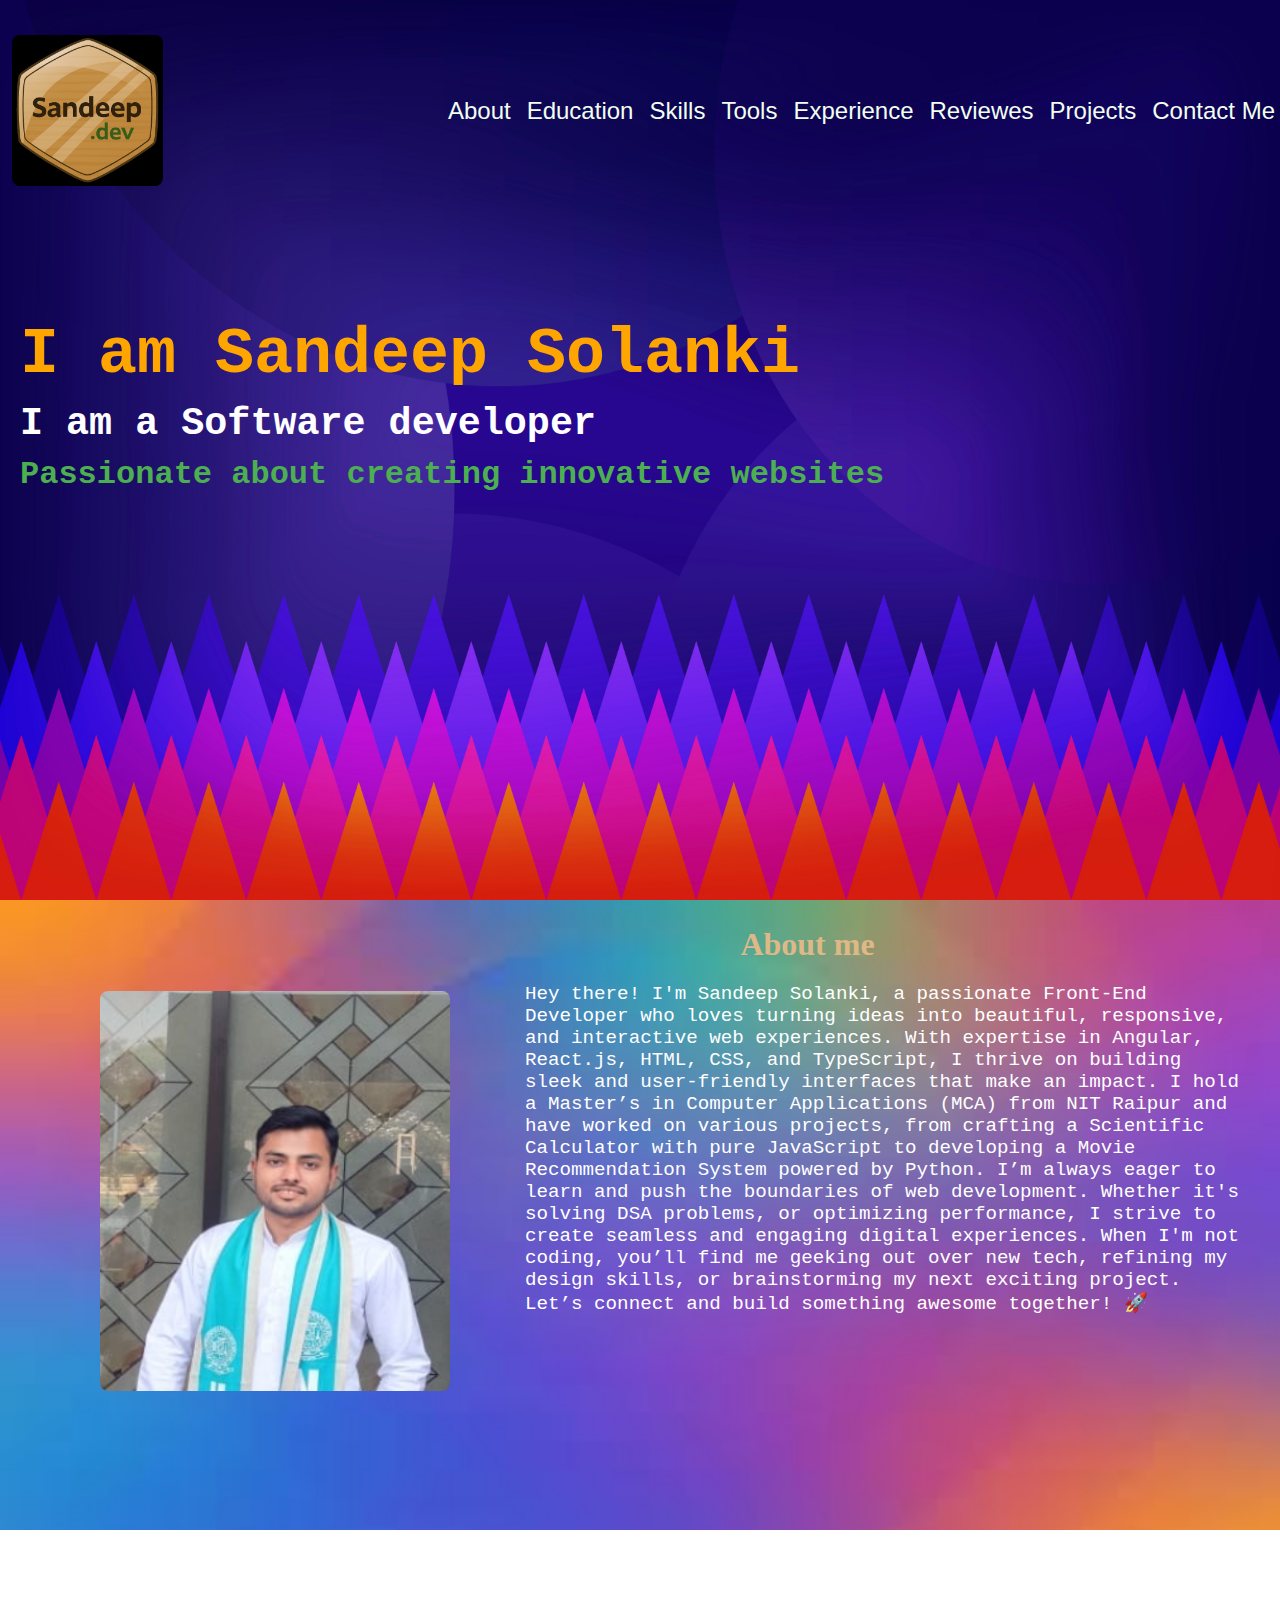
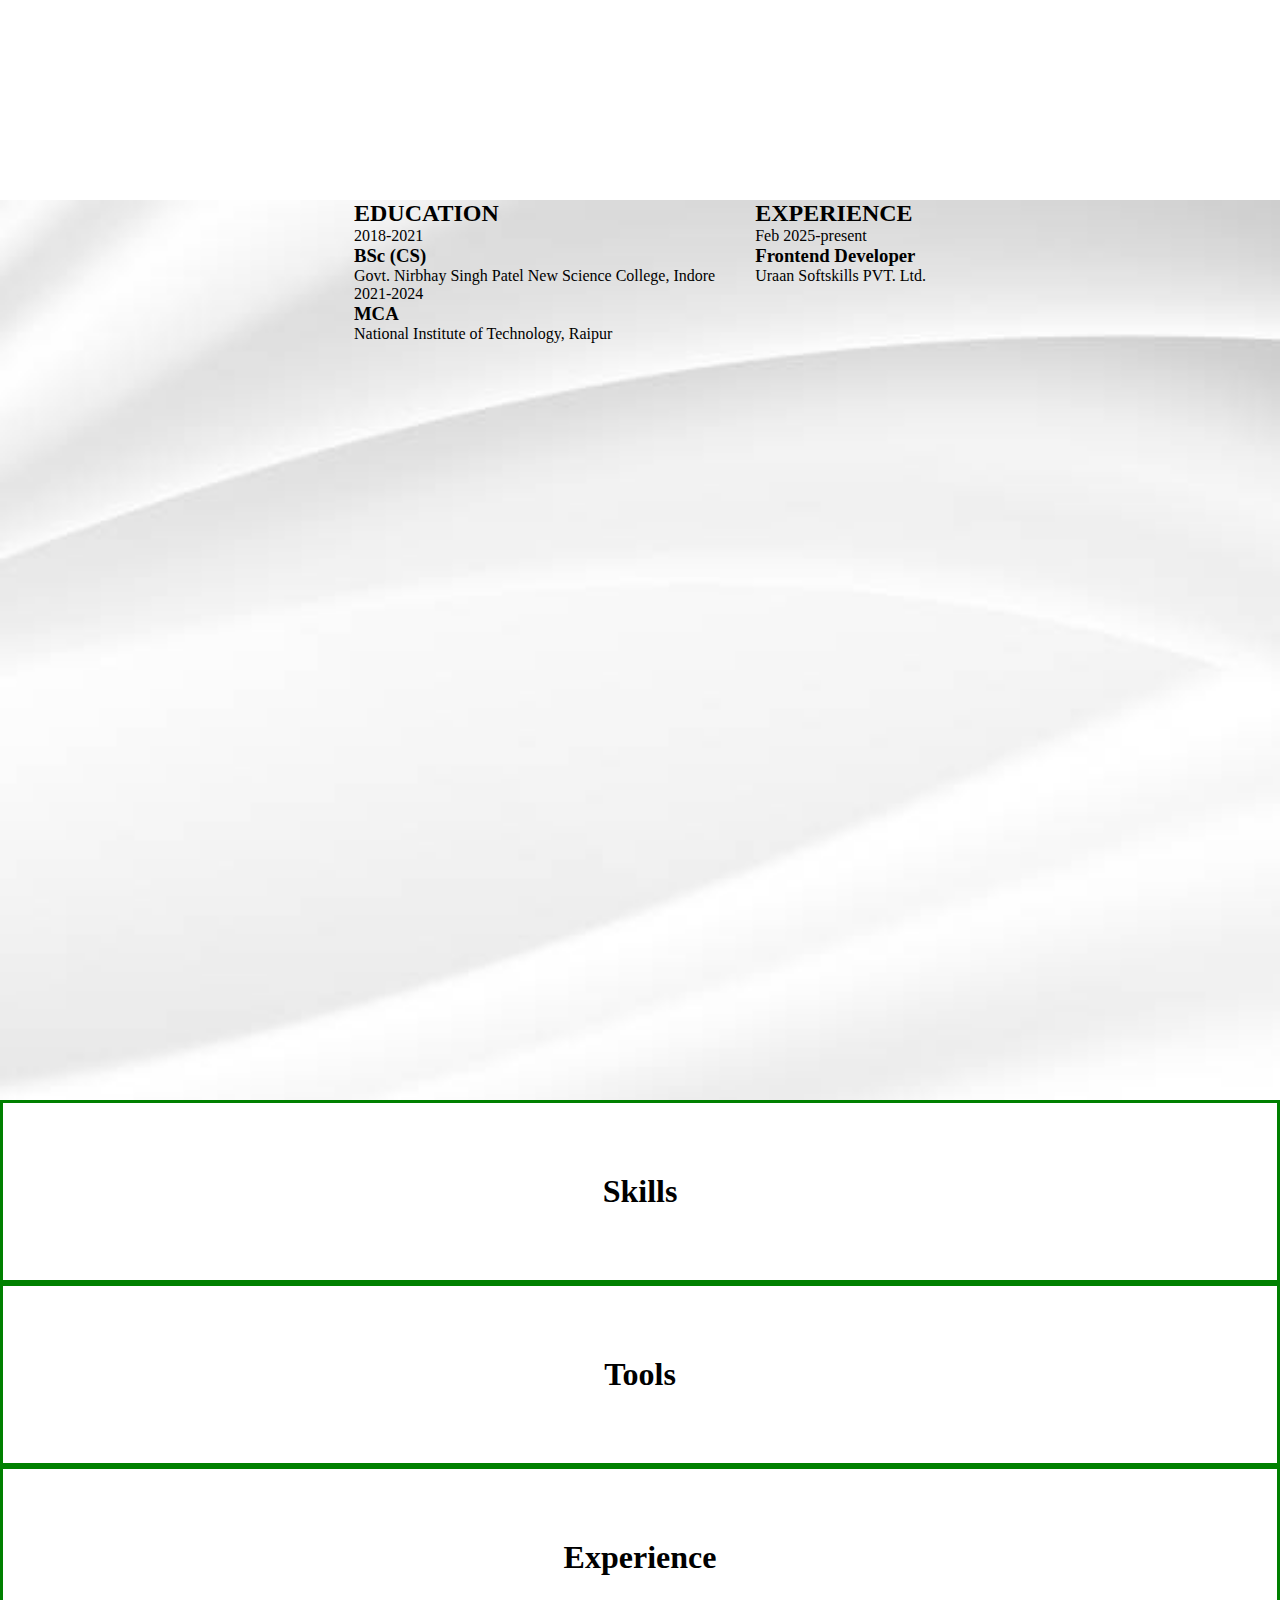
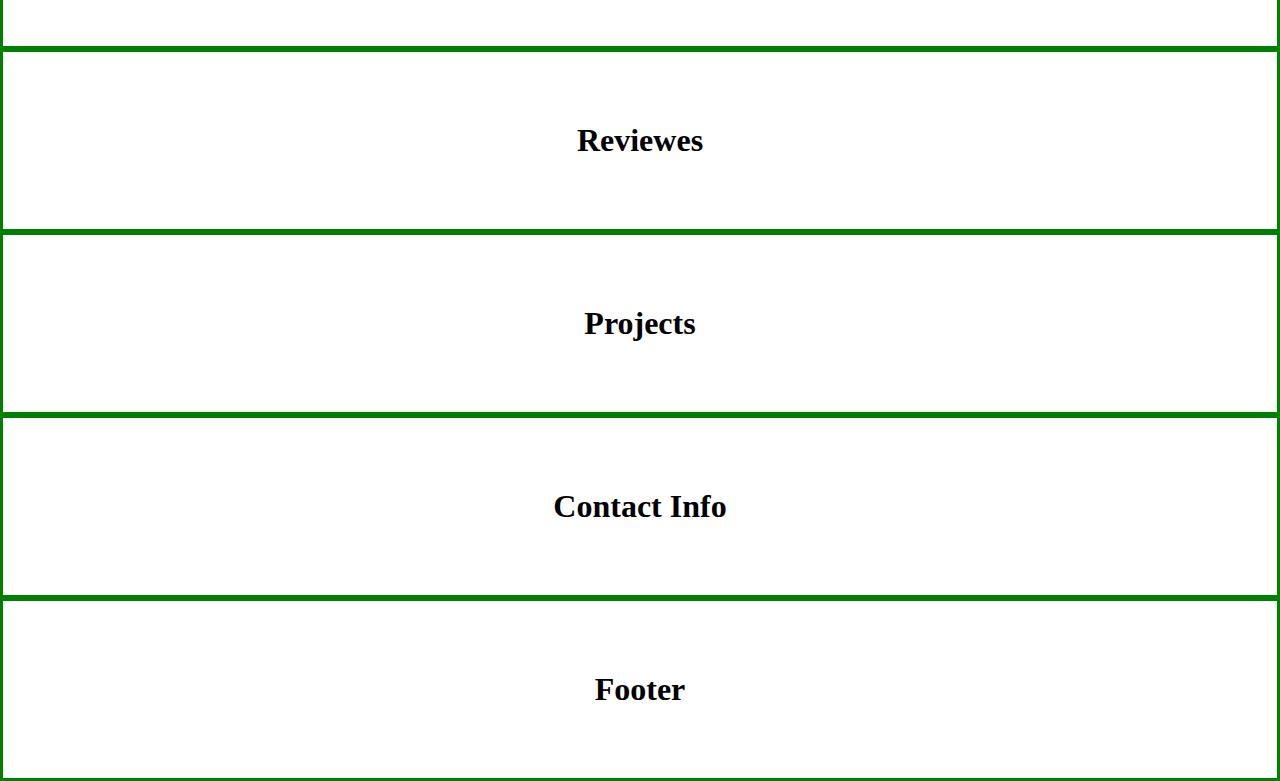
==== commit 41eed19e: "created two section education and experience" ====
--- a/index1.html
+++ b/index1.html
@@ -50,9 +50,9 @@
         <div class="headline">
 
             <h1 style="    text-align: left;
-            padding-top: 190px;
+             padding-top: 50px; 
             color: orange;
-            font-size: xxxx-large;
+            font-size: 65px;
             ">
                 I am Sandeep Solanki</h1>
             <h2 style="    text-align: left;
@@ -102,13 +102,36 @@
             /* padding: 100px; */
             border-radius: 8px;
             margin-left: 100px;
-            margin-top: 8px;" />2702
+            margin-top: 8px;" />
     </div>
-    <div class="education" id="education">
-        <h1 >Education</h1>
-    </div>
-    <h1>Development is in progress
-    </h1>
+    <div class="timeline-container" id="education">
+        <div class="timeline-column">
+          <h2>EDUCATION</h2>
+      
+          <div class="timeline-box">
+            <span class="date">2018-2021</span>
+            <h3>BSc (CS)</h3>
+            <p>Govt. Nirbhay Singh Patel New Science College, Indore</p>
+          </div>
+      
+      
+          <div class="timeline-box">
+            <span class="date">2021-2024</span>
+            <h3>MCA</h3>
+            <p>National Institute of Technology, Raipur</p>
+          </div>
+        </div>
+      
+        <div class="timeline-column">
+          <h2>EXPERIENCE</h2>
+      
+          <div class="timeline-box">
+            <span class="date">Feb 2025-present</span>
+            <h3>Frontend Developer</h3>
+            <p>Uraan Softskills PVT. Ltd.</p>
+          </div>
+        </div>
+      </div>
     <div class="skills" id="skills">
         <h1 style="text-align: center;
             padding: 70px 0;
--- a/index1.css
+++ b/index1.css
@@ -1,77 +1,67 @@
-.header{
-    
-    text-align: right;
-    padding: 70px 0;
-    /* border: 3px solid green; */
-    /* background-color: darkslategray; */
-    display: grid
-;
-    /* -ms-grid-columns: auto auto auto; */
-    grid-template-columns: auto auto;
-    align-items: center;
-    /* text-indent: 100%; */
-    font-size: x-large;
-    padding-top: 23px;
-
+.header {
+  text-align: right;
+  padding: 70px 0;
+  /* border: 3px solid green; */
+  /* background-color: darkslategray; */
+  display: grid;
+  /* -ms-grid-columns: auto auto auto; */
+  grid-template-columns: auto auto;
+  align-items: center;
+  /* text-indent: 100%; */
+  font-size: x-large;
+  padding-top: 23px;
 }
-#background{
-    background-image: url(background.jpg); 
-    /* background-size: cover; */
-    /* background-size: 100% 100%; */
-    /* background-attachment: fixed; */
+#background {
+  background-image: url(background.jpg);
+  /* background-size: cover; */
+  /* background-size: 100% 100%; */
+  /* background-attachment: fixed; */
   /* background-size: 150px; */
   background-repeat: no-repeat;
   /* height: 100%; */
   height: 100vh;
   background-size: 100vw 100vh;
 }
-#about{
-    background-image: url(aboutmebackground.jpg); 
-    /* background-size: cover; */
-    /* background-size: 100% 100%; */
-    /* background-attachment: fixed; */
+#about {
+  background-image: url(aboutmebackground.jpg);
+  /* background-size: cover; */
+  /* background-size: 100% 100%; */
+  /* background-attachment: fixed; */
   /* background-size: 150px; */
+  background-repeat: no-repeat;
+  /* height: 100%; */
+  height: 100vh;
+  background-size: 100vw 70vh;
+}
+.headline {
+  font-size: 2em;
+  color: rgb(6, 6, 5);
+  font-family: 'Courier New', Courier, monospace;
+  padding: 0 20px;
+  /* background-position: center; */
+  /* background-size: cover; */
+}
+.timeline-container {
+  display: flex;
+  gap: 40px;
+  justify-content: center;
+  align-items: flex-start;
+  background-image: url(educationbackground.jpg);
   background-repeat: no-repeat;
   /* height: 100%; */
   height: 100vh;
   background-size: 100vw 100vh;
 }
-.headline{
-    font-size: 2em;
-    
-    color:rgb(6, 6, 5);
-    font-family: 'Courier New', Courier, monospace;
-    padding: 0 20px;
-    /* background-position: center; */
-    /* background-size: cover; */
-}
-.education{
-    background-image: url(educationbackground.jpg);
-    background-repeat: no-repeat;
-  /* height: 100%; */
-  height: 100vh;
-  background-size: 100vw 100vh;
-
-}
 * {
-    scrollbar-width: thin;
-    
-    scrollbar-color: #ffd4de #333;
-    
-        margin: 0;
-        padding: 0;
-     
-    
+  scrollbar-width: thin;
+  scrollbar-color: #ffd4de #333;
+  margin: 0;
+  padding: 0;
 }
 .main-header-wrapp.full {
-    background: transparent;
-    box-shadow: none;
+  background: transparent;
+  box-shadow: none;
 }
-
-    
 .logo img {
-    height: 50px;
-  }
-body{
-    background-color: slategray;    
-}+  height: 50px;
+}
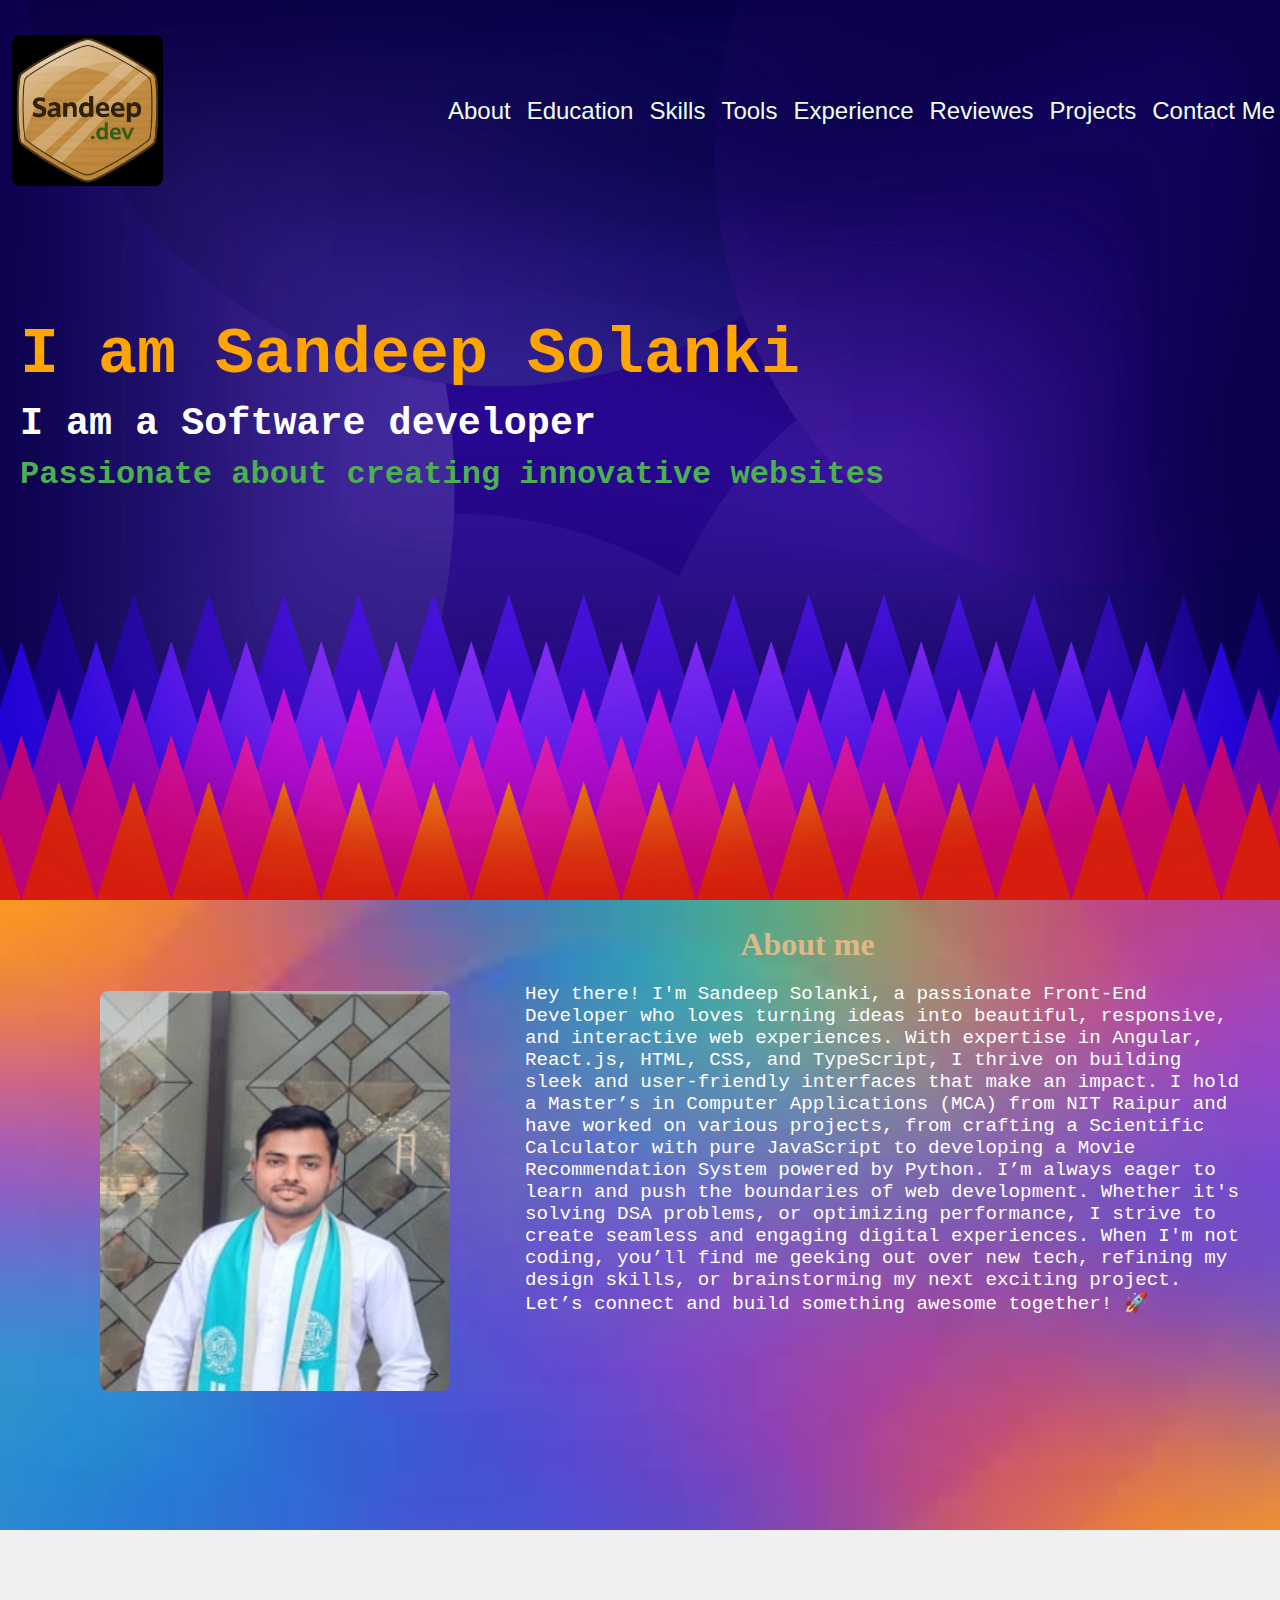
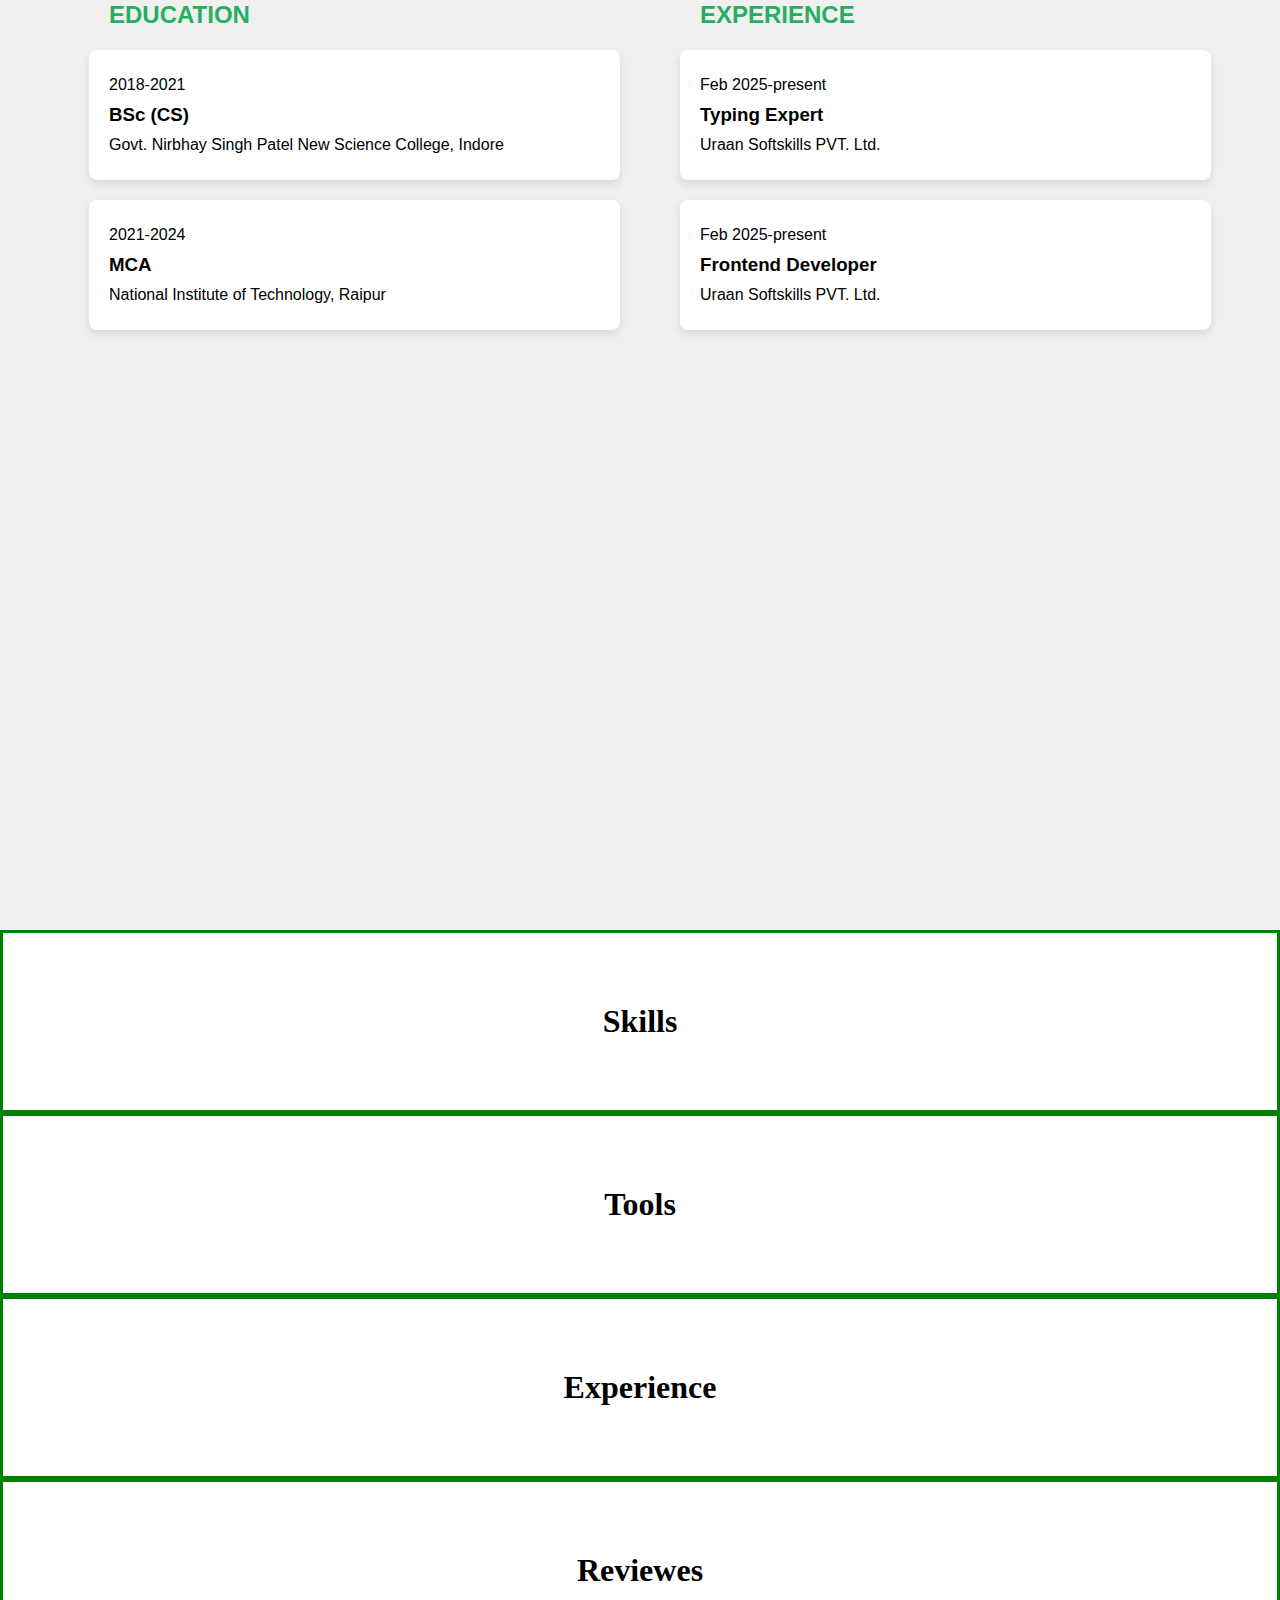
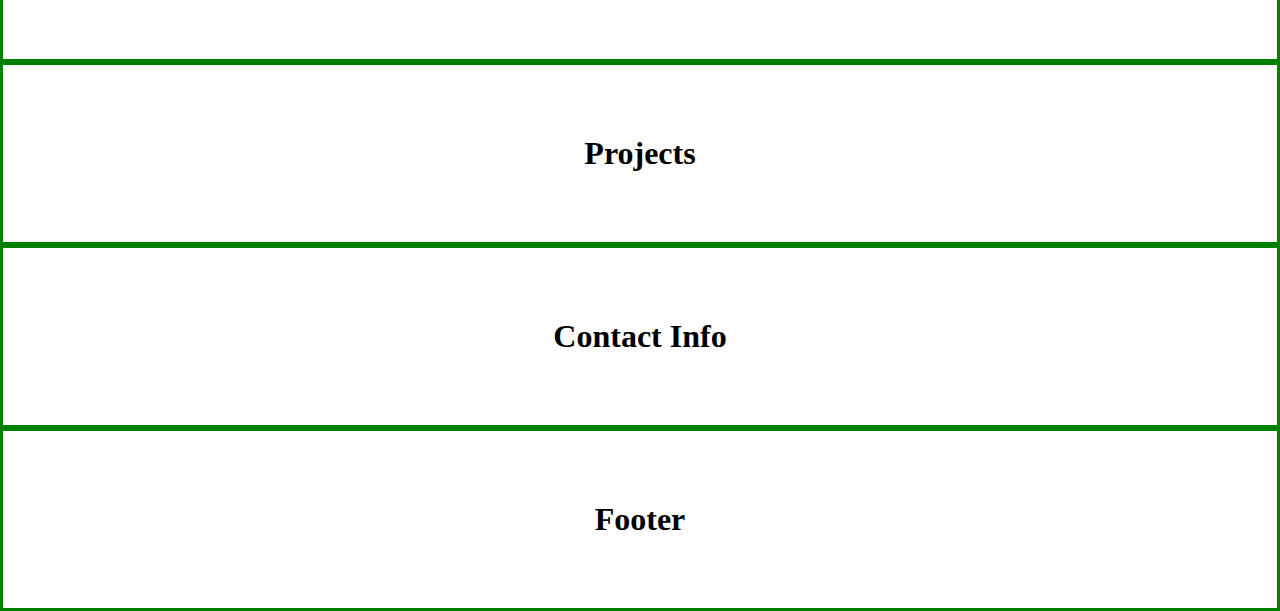
==== commit 96a29865: "education & experience" ====
--- a/index1.html
+++ b/index1.html
@@ -53,6 +53,7 @@
              padding-top: 50px; 
             color: orange;
             font-size: 65px;
+            
             ">
                 I am Sandeep Solanki</h1>
             <h2 style="    text-align: left;
@@ -104,28 +105,36 @@
             margin-left: 100px;
             margin-top: 8px;" />
     </div>
-    <div class="timeline-container" id="education">
-        <div class="timeline-column">
+    <div class="education" id="education" 
+    style="font-family: 'Segoe UI', sans-serif;
+    background: #f0f0f0;
+    padding: 50px; ">
+        <div class="education-column">
           <h2>EDUCATION</h2>
       
-          <div class="timeline-box">
+          <div class="education-box">
             <span class="date">2018-2021</span>
             <h3>BSc (CS)</h3>
             <p>Govt. Nirbhay Singh Patel New Science College, Indore</p>
           </div>
       
       
-          <div class="timeline-box">
+          <div class="education-box">
             <span class="date">2021-2024</span>
             <h3>MCA</h3>
             <p>National Institute of Technology, Raipur</p>
           </div>
         </div>
       
-        <div class="timeline-column">
+        <div class="experience-column">
           <h2>EXPERIENCE</h2>
       
-          <div class="timeline-box">
+          <div class="education-box">
+            <span class="date">Feb 2025-present</span>
+            <h3>Typing Expert</h3>
+            <p>Uraan Softskills PVT. Ltd.</p>
+          </div>
+          <div class="education-box">
             <span class="date">Feb 2025-present</span>
             <h3>Frontend Developer</h3>
             <p>Uraan Softskills PVT. Ltd.</p>
--- a/index1.css
+++ b/index1.css
@@ -11,6 +11,7 @@
   font-size: x-large;
   padding-top: 23px;
 }
+
 #background {
   background-image: url(background.jpg);
   /* background-size: cover; */
@@ -22,6 +23,7 @@
   height: 100vh;
   background-size: 100vw 100vh;
 }
+
 #about {
   background-image: url(aboutmebackground.jpg);
   /* background-size: cover; */
@@ -30,9 +32,10 @@
   /* background-size: 150px; */
   background-repeat: no-repeat;
   /* height: 100%; */
-  height: 100vh;
+  height: 70vh;
   background-size: 100vw 70vh;
 }
+
 .headline {
   font-size: 2em;
   color: rgb(6, 6, 5);
@@ -41,27 +44,74 @@
   /* background-position: center; */
   /* background-size: cover; */
 }
-.timeline-container {
+
+.education-box {
+  background: #fff;
+  border-radius: 8px;
+  padding: 20px;
+  margin-bottom: 20px;
+  box-shadow: 0 4px 8px rgba(0, 0, 0, 0.1);
+  position: relative;
+}
+
+.experience-column h2 {
+  margin: 20px;
+  color: #27ae60;
+}
+
+.education-column h2 {
+  margin: 20px;
+  color: #27ae60;
+}
+
+.education-column {
+  width: 45%;
+
+  position: relative;
+  padding-left: 20px;
+  border-left: #27ae60;
+}
+
+.experience-column {
+
+  width: 45%;
+  position: relative;
+  padding-left: 20px;
+  border-left: #27ae60;
+}
+
+.education {
+
+  line-height: 30px;
+  height: 200px;
+  /* border: 3px solid green; */
+  /* text-align: center; */
+  margin: auto;
+  /* width: 50%; */
+  /* border: 3px solid green; */
+  /* padding-top: 126px; */
   display: flex;
   gap: 40px;
   justify-content: center;
   align-items: flex-start;
   background-image: url(educationbackground.jpg);
   background-repeat: no-repeat;
-  /* height: 100%; */
   height: 100vh;
-  background-size: 100vw 100vh;
+  background-size: 100vw 70vh;
 }
+
 * {
   scrollbar-width: thin;
   scrollbar-color: #ffd4de #333;
   margin: 0;
   padding: 0;
 }
+
 .main-header-wrapp.full {
   background: transparent;
   box-shadow: none;
 }
+
 .logo img {
   height: 50px;
-}
+}